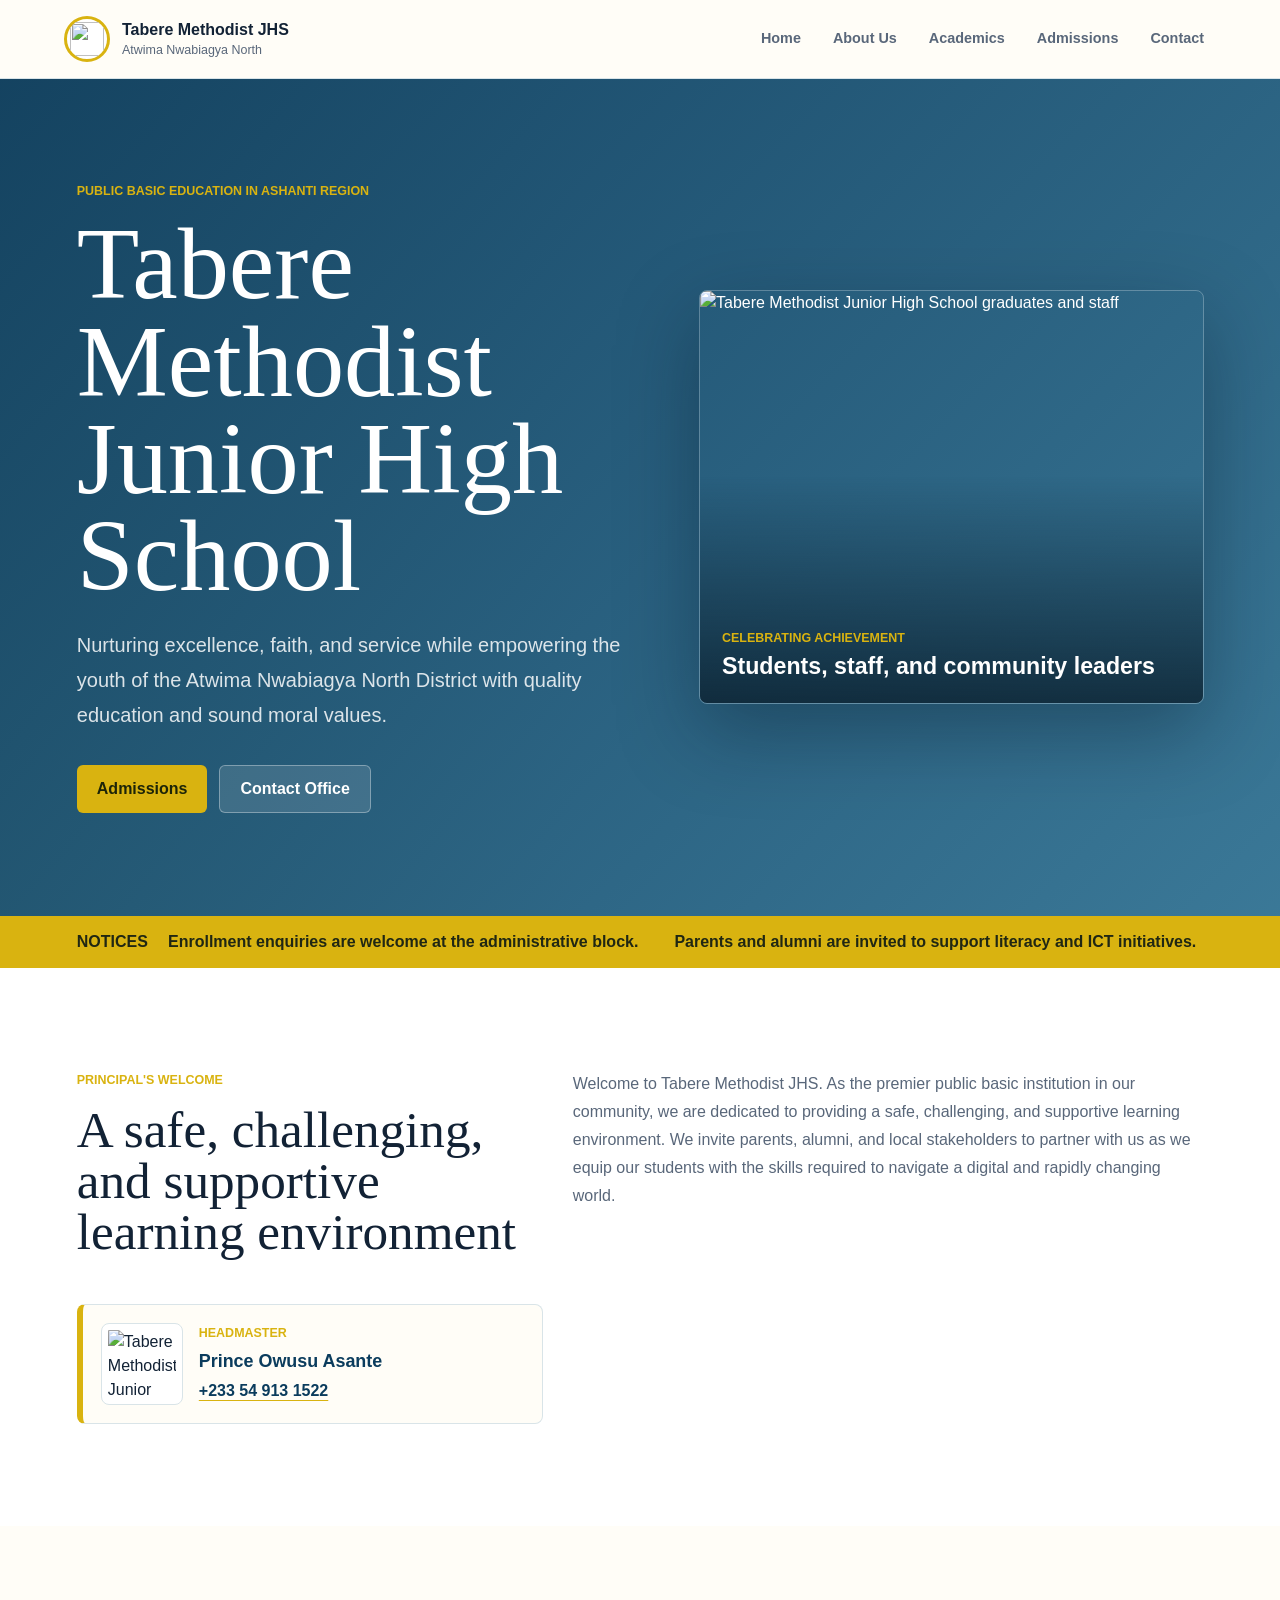
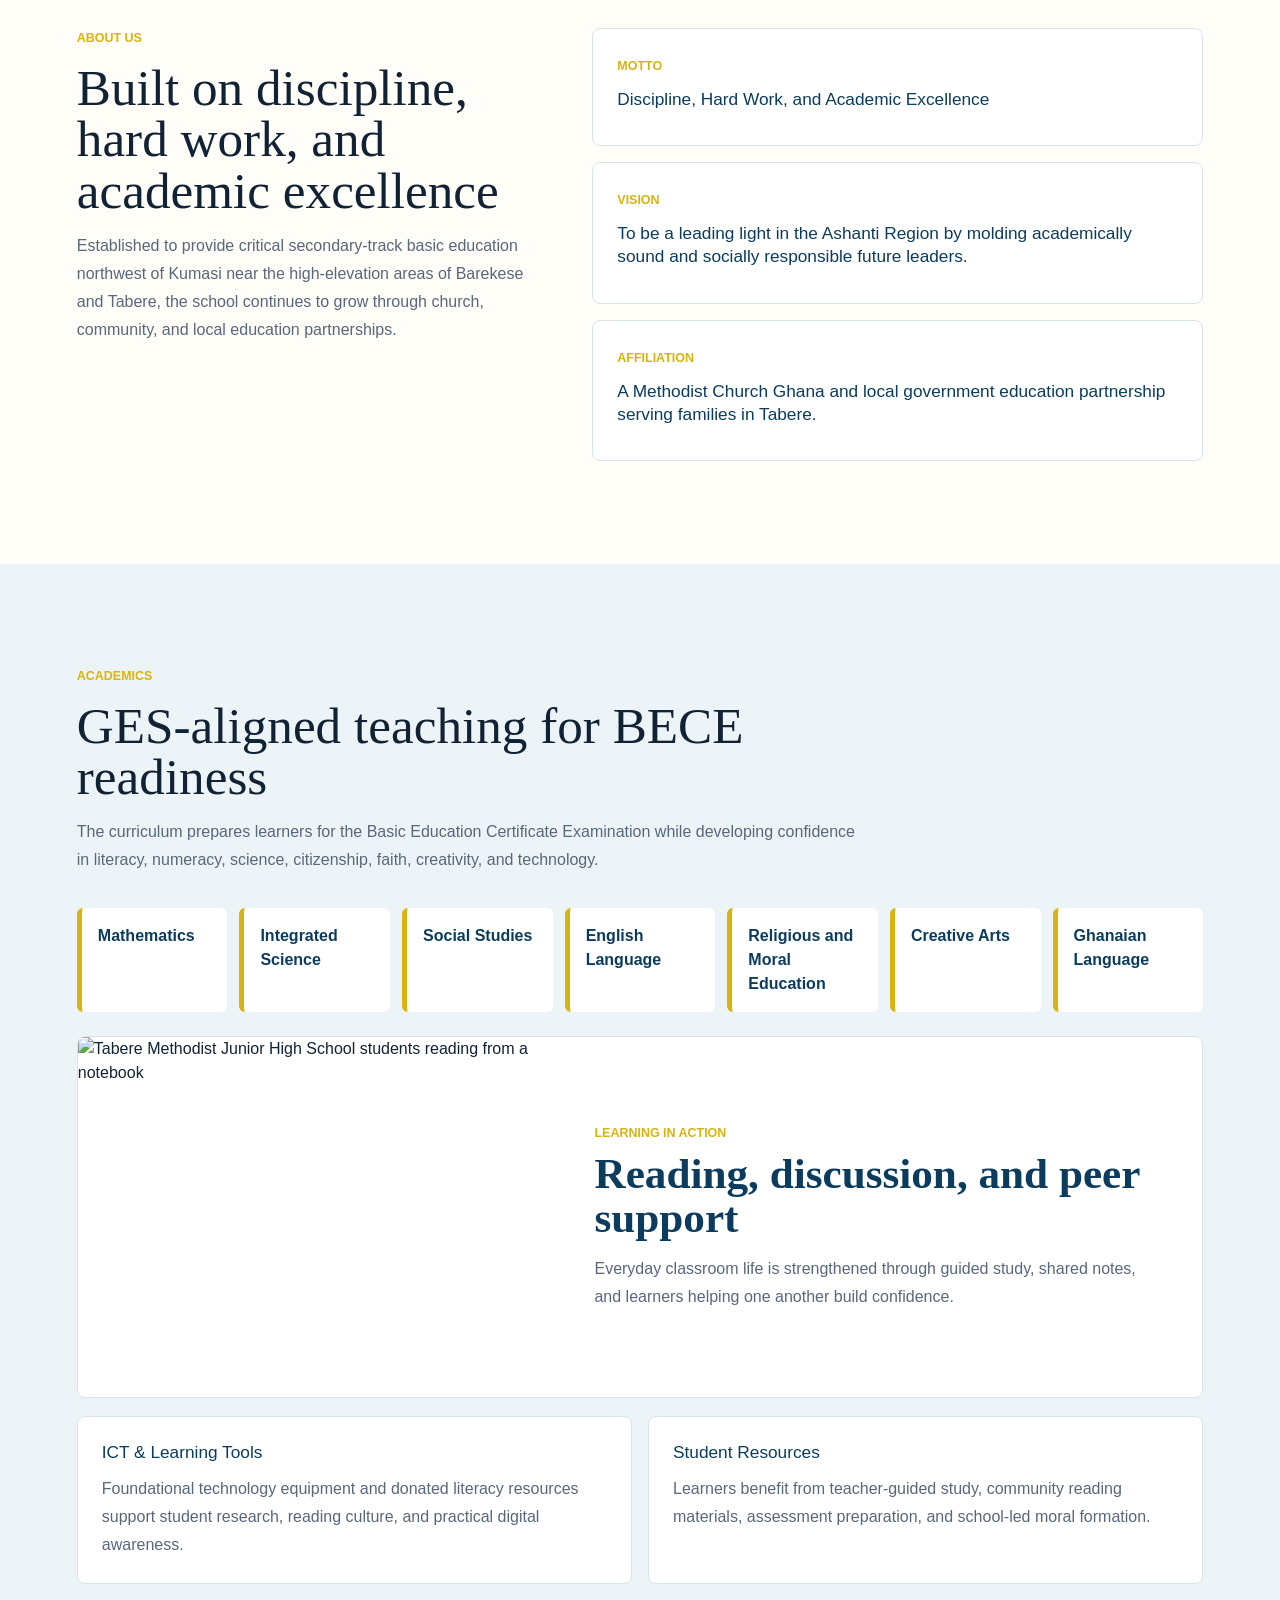
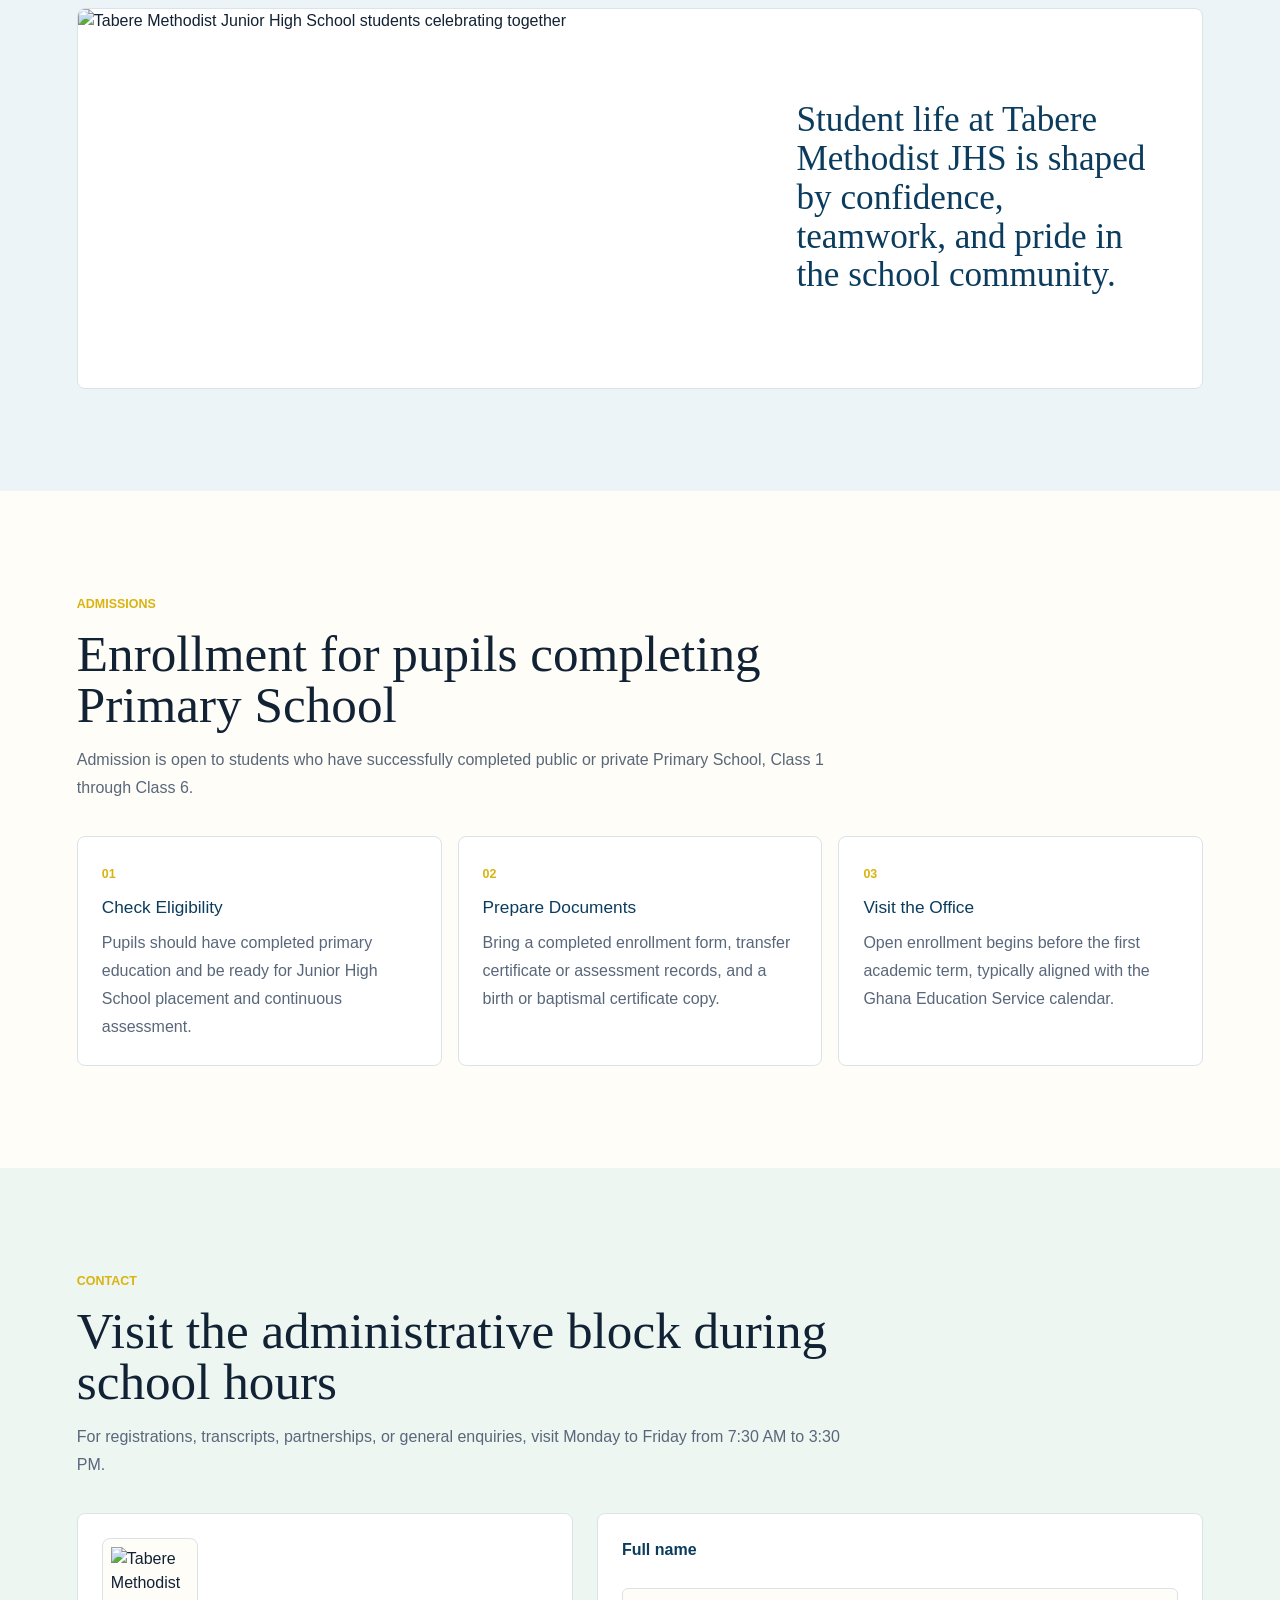
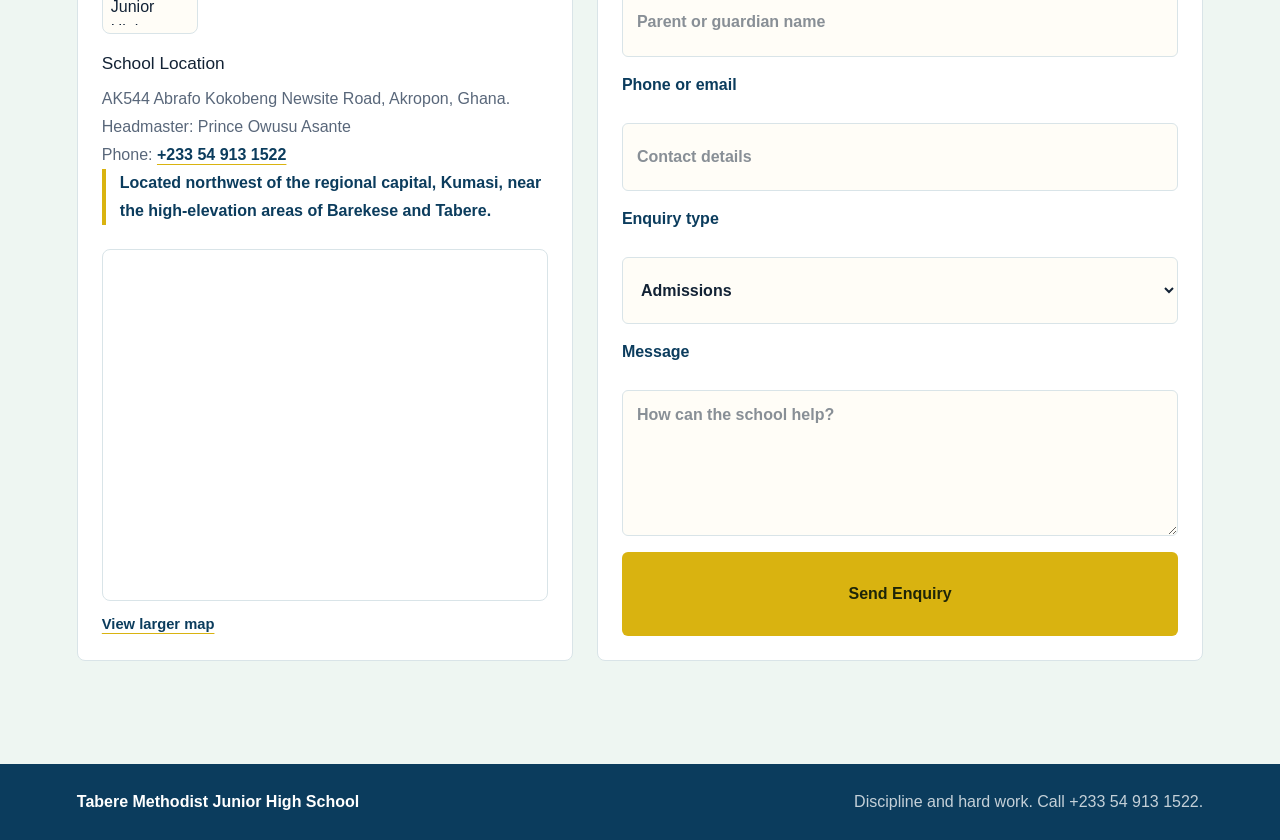
==== index.html @ d242d541 "Deploy GitHub Pages site" ====
<!DOCTYPE html><html lang="en"><head><meta charSet="utf-8"/><meta name="viewport" content="width=device-width, initial-scale=1"/><link rel="preload" href="/tabere-methodist-jhs/tabere-crest.png" as="image"/><link rel="preload" href="/tabere-methodist-jhs/tabere-graduates.png" as="image"/><link rel="preload" href="/tabere-methodist-jhs/tabere-study-group.png" as="image"/><link rel="preload" href="/tabere-methodist-jhs/tabere-students.png" as="image"/><link rel="stylesheet" href="/tabere-methodist-jhs/_next/static/css/index.D4X6S2-h.css" data-rsc-css-href="/tabere-methodist-jhs/_next/static/css/index.D4X6S2-h.css" data-precedence="vite-rsc/importer-resources"/><link rel="modulepreload" fetchPriority="low" href="/tabere-methodist-jhs/_next/static/chunks/index-BrkG8gEy.js"/><script src="/tabere-methodist-jhs/_next/static/chunks/rolldown-runtime-UUzm_H5e.js" type="module" async=""></script><script src="/tabere-methodist-jhs/_next/static/chunks/framework-804MtLvi.js" type="module" async=""></script><link rel="modulepreload" href="/tabere-methodist-jhs/_next/static/chunks/layout-segment-context-BYn89pya.js" crossorigin=""/><title>Tabere Methodist Junior High School</title><meta name="description" content="Official website for Tabere Methodist Junior High School in the Atwima Nwabiagya North District, Ashanti Region, Ghana."/><meta property="og:title" content="Tabere Methodist Junior High School"/><meta property="og:description" content="Nurturing excellence, faith, and service in Ashanti Region."/><meta property="og:image" content="https://nerffrank.github.io/tabere-methodist-jhs/og.png"/><meta property="og:image:width" content="1792"/><meta property="og:image:height" content="1024"/><meta property="og:image:alt" content="Tabere Methodist Junior High School social preview"/><meta name="twitter:card" content="summary_large_image"/><meta name="twitter:title" content="Tabere Methodist Junior High School"/><meta name="twitter:description" content="Nurturing excellence, faith, and service in Ashanti Region."/><meta name="twitter:image" content="https://nerffrank.github.io/tabere-methodist-jhs/og.png"/><link rel="shortcut icon" href="/tabere-methodist-jhs/tabere-crest.png"/><link rel="icon" href="/tabere-methodist-jhs/tabere-crest.png"/><script>Object.assign(((self[Symbol.for("vinext.navigationRuntime")]??={bootstrap:{routeManifest:null},functions:{}}).bootstrap.rsc??={rsc:[]}),{params:{},nav:{"pathname":"/","searchParams":[]}})</script><link rel="modulepreload" href="/tabere-methodist-jhs/_next/static/chunks/index-BrkG8gEy.js" />
<link rel="stylesheet" href="https://fonts.googleapis.com/css2?family=Geist&amp;display=swap" />
<link rel="stylesheet" href="https://fonts.googleapis.com/css2?family=Geist+Mono&amp;display=swap" />
<style data-vinext-fonts>.__font_geist_0u8s7r6 { font-family: 'Geist'; font-style: normal; }

.__variable_geist_0u8s7r6 { --font-geist-sans: 'Geist'; }

.__font_geist_mono_0fdimb7 { font-family: 'Geist Mono'; font-style: normal; }

.__variable_geist_mono_0fdimb7 { --font-geist-mono: 'Geist Mono'; }
</style>
</head><body class="__variable_geist_0u8s7r6 __variable_geist_mono_0fdimb7 antialiased"><main><header class="site-header"><a class="brand" href="#home" aria-label="Tabere Methodist JHS home"><span class="brand-mark"><img src="/tabere-methodist-jhs/tabere-crest.png" alt=""/></span><span><strong>Tabere Methodist JHS</strong><small>Atwima Nwabiagya North</small></span></a><nav class="top-nav" aria-label="Main navigation"><a href="#home">Home</a><a href="#about">About Us</a><a href="#academics">Academics</a><a href="#admissions">Admissions</a><a href="#contact">Contact</a></nav></header><section class="hero" id="home"><div class="hero-copy"><p class="eyebrow">Public basic education in Ashanti Region</p><h1>Tabere Methodist Junior High School</h1><p class="hero-subtitle">Nurturing excellence, faith, and service while empowering the youth of the Atwima Nwabiagya North District with quality education and sound moral values.</p><div class="hero-actions"><a class="button primary" href="#admissions">Admissions</a><a class="button secondary" href="#contact">Contact Office</a></div></div><div class="hero-visual"><img src="/tabere-methodist-jhs/tabere-graduates.png" alt="Tabere Methodist Junior High School graduates and staff"/><div class="photo-caption"><span>Celebrating achievement</span><strong>Students, staff, and community leaders</strong></div></div></section><section class="ticker" aria-label="School announcements"><strong>Notices</strong><div class="ticker-window"><div class="ticker-track"><div class="ticker-group" aria-hidden="false"><span>Enrollment enquiries are welcome at the administrative block.</span><span>Parents and alumni are invited to support literacy and ICT initiatives.</span><span>School office hours: Monday to Friday, 7:30 AM to 3:30 PM.</span></div><div class="ticker-group" aria-hidden="true"><span>Enrollment enquiries are welcome at the administrative block.</span><span>Parents and alumni are invited to support literacy and ICT initiatives.</span><span>School office hours: Monday to Friday, 7:30 AM to 3:30 PM.</span></div></div></div></section><section class="welcome section-band"><div class="section-heading"><p class="eyebrow">Principal&#x27;s welcome</p><h2>A safe, challenging, and supportive learning environment</h2></div><p>Welcome to Tabere Methodist JHS. As the premier public basic institution in our community, we are dedicated to providing a safe, challenging, and supportive learning environment. We invite parents, alumni, and local stakeholders to partner with us as we equip our students with the skills required to navigate a digital and rapidly changing world.</p><div class="leader-card"><img src="/tabere-methodist-jhs/tabere-crest.png" alt="Tabere Methodist Junior High School crest"/><div><span>Headmaster</span><strong>Prince Owusu Asante</strong><a href="tel:+233549131522">+233 54 913 1522</a></div></div></section><section class="content-grid" id="about"><div class="section-heading"><p class="eyebrow">About us</p><h2>Built on discipline, hard work, and academic excellence</h2><p>Established to provide critical secondary-track basic education northwest of Kumasi near the high-elevation areas of Barekese and Tabere, the school continues to grow through church, community, and local education partnerships.</p></div><div class="pillars"><article><span>Motto</span><h3>Discipline, Hard Work, and Academic Excellence</h3></article><article><span>Vision</span><h3>To be a leading light in the Ashanti Region by molding academically sound and socially responsible future leaders.</h3></article><article><span>Affiliation</span><h3>A Methodist Church Ghana and local government education partnership serving families in Tabere.</h3></article></div></section><section class="academics section-band" id="academics"><div class="section-heading"><p class="eyebrow">Academics</p><h2>GES-aligned teaching for BECE readiness</h2><p>The curriculum prepares learners for the Basic Education Certificate Examination while developing confidence in literacy, numeracy, science, citizenship, faith, creativity, and technology.</p></div><div class="subject-grid"><span>Mathematics</span><span>Integrated Science</span><span>Social Studies</span><span>English Language</span><span>Religious and Moral Education</span><span>Creative Arts</span><span>Ghanaian Language</span></div><figure class="study-highlight"><img src="/tabere-methodist-jhs/tabere-study-group.png" alt="Tabere Methodist Junior High School students reading from a notebook"/><figcaption><span>Learning in action</span><strong>Reading, discussion, and peer support</strong><p>Everyday classroom life is strengthened through guided study, shared notes, and learners helping one another build confidence.</p></figcaption></figure><div class="feature-row"><article><h3>ICT &amp; Learning Tools</h3><p>Foundational technology equipment and donated literacy resources support student research, reading culture, and practical digital awareness.</p></article><article><h3>Student Resources</h3><p>Learners benefit from teacher-guided study, community reading materials, assessment preparation, and school-led moral formation.</p></article></div><figure class="student-life"><img src="/tabere-methodist-jhs/tabere-students.png" alt="Tabere Methodist Junior High School students celebrating together"/><figcaption>Student life at Tabere Methodist JHS is shaped by confidence, teamwork, and pride in the school community.</figcaption></figure></section><section class="admissions" id="admissions"><div class="section-heading"><p class="eyebrow">Admissions</p><h2>Enrollment for pupils completing Primary School</h2><p>Admission is open to students who have successfully completed public or private Primary School, Class 1 through Class 6.</p></div><div class="admissions-grid"><article><span>01</span><h3>Check Eligibility</h3><p>Pupils should have completed primary education and be ready for Junior High School placement and continuous assessment.</p></article><article><span>02</span><h3>Prepare Documents</h3><p>Bring a completed enrollment form, transfer certificate or assessment records, and a birth or baptismal certificate copy.</p></article><article><span>03</span><h3>Visit the Office</h3><p>Open enrollment begins before the first academic term, typically aligned with the Ghana Education Service calendar.</p></article></div></section><section class="contact section-band" id="contact"><div class="section-heading"><p class="eyebrow">Contact</p><h2>Visit the administrative block during school hours</h2><p>For registrations, transcripts, partnerships, or general enquiries, visit Monday to Friday from 7:30 AM to 3:30 PM.</p></div><div class="contact-layout"><div class="contact-card"><img class="contact-crest" src="/tabere-methodist-jhs/tabere-crest.png" alt="Tabere Methodist Junior High School crest"/><h3>School Location</h3><p>AK544 Abrafo Kokobeng Newsite Road, Akropon, Ghana.</p><p>Headmaster: Prince Owusu Asante<br/>Phone: <a href="tel:+233549131522">+233 54 913 1522</a></p><p class="location-note">Located northwest of the regional capital, Kumasi, near the high-elevation areas of Barekese and Tabere.</p><div class="map-panel"><iframe title="Map showing Akropon near Tabere, Ghana" src="https://www.openstreetmap.org/export/embed.html?bbox=-1.8%2C6.6%2C-1.5%2C6.9&amp;layer=mapnik" loading="lazy"></iframe></div><a class="map-link" href="https://www.openstreetmap.org/search?query=AK544%20Abrafo%20Kokobeng%20Newsite%20Road%2C%20Akropon%2C%20Ghana" target="_blank" rel="noreferrer">View larger map</a></div><form class="inquiry-form"><label>Full name<input type="text" placeholder="Parent or guardian name" name="name"/></label><label>Phone or email<input type="text" placeholder="Contact details" name="contact"/></label><label>Enquiry type<select name="type"><option selected="">Admissions</option><option>Academic records</option><option>Partnership</option><option>General enquiry</option></select></label><label>Message<textarea name="message" placeholder="How can the school help?"></textarea></label><button type="submit">Send Enquiry</button></form></div></section><footer><strong>Tabere Methodist Junior High School</strong><span>Discipline and hard work. Call +233 54 913 1522.</span></footer></main><script type="module" src="/tabere-methodist-jhs/_next/static/chunks/index-BrkG8gEy.js" id="_R_" async=""></script><script>((self[Symbol.for("vinext.navigationRuntime")]??={bootstrap:{routeManifest:null},functions:{}}).bootstrap.rsc??={rsc:[]}).rsc.push("2:I[\"8c0f216c4604\",[],\"Children\",1]\n")</script><script>((self[Symbol.for("vinext.navigationRuntime")]??={bootstrap:{routeManifest:null},functions:{}}).bootstrap.rsc??={rsc:[]}).rsc.push("3:I[\"593f344dc510\",[],\"GlobalErrorBoundary\",1]\n")</script><script>((self[Symbol.for("vinext.navigationRuntime")]??={bootstrap:{routeManifest:null},functions:{}}).bootstrap.rsc??={rsc:[]}).rsc.push("4:I[\"0b874ad30386\",[],\"default\",1]\n")</script><script>((self[Symbol.for("vinext.navigationRuntime")]??={bootstrap:{routeManifest:null},functions:{}}).bootstrap.rsc??={rsc:[]}).rsc.push("5:I[\"593f344dc510\",[],\"ErrorBoundary\",1]\n")</script><script>((self[Symbol.for("vinext.navigationRuntime")]??={bootstrap:{routeManifest:null},functions:{}}).bootstrap.rsc??={rsc:[]}).rsc.push("6:I[\"15c18cfaeeff\",[],\"LayoutSegmentProvider\",1]\n")</script><script>((self[Symbol.for("vinext.navigationRuntime")]??={bootstrap:{routeManifest:null},functions:{}}).bootstrap.rsc??={rsc:[]}).rsc.push("7:I[\"8c0f216c4604\",[],\"Slot\",1]\n")</script><script>((self[Symbol.for("vinext.navigationRuntime")]??={bootstrap:{routeManifest:null},functions:{}}).bootstrap.rsc??={rsc:[]}).rsc.push("8:I[\"9276801271d6\",[],\"AppRouterScrollTarget\",1]\n")</script><script>((self[Symbol.for("vinext.navigationRuntime")]??={bootstrap:{routeManifest:null},functions:{}}).bootstrap.rsc??={rsc:[]}).rsc.push("9:I[\"593f344dc510\",[],\"RedirectBoundary\",1]\n")</script><script>((self[Symbol.for("vinext.navigationRuntime")]??={bootstrap:{routeManifest:null},functions:{}}).bootstrap.rsc??={rsc:[]}).rsc.push(":HL[\"/tabere-methodist-jhs/_next/static/css/index.D4X6S2-h.css\",\"style\"     ]\n")</script><script>((self[Symbol.for("vinext.navigationRuntime")]??={bootstrap:{routeManifest:null},functions:{}}).bootstrap.rsc??={rsc:[]}).rsc.push("0:{\"__route\":\"route:/\",\"__interceptionContext\":null,\"__layoutIds\":[\"layout:/\"],\"__rootLayout\":\"/\",\"__sourcePage\":\"/page\",\"page:/\":\"$L1\",\"layout:/\":[[[[\"$\",\"link\",\"css:/tabere-methodist-jhs/_next/static/css/index.D4X6S2-h.css\",{\"rel\":\"stylesheet\",\"precedence\":\"vite-rsc/importer-resources\",\"href\":\"/tabere-methodist-jhs/_next/static/css/index.D4X6S2-h.css\",\"data-rsc-css-href\":\"/tabere-methodist-jhs/_next/static/css/index.D4X6S2-h.css\"}],\"$undefined\"],[\"$\",\"html\",null,{\"lang\":\"en\",\"children\":[\"$\",\"body\",null,{\"className\":\"__variable_geist_0u8s7r6 __variable_geist_mono_0fdimb7 antialiased\",\"children\":[\"$\",\"$L2\",null,{}]}]}]],null],\"route:/\":[[[\"$\",\"meta\",null,{\"charSet\":\"utf-8\"}],[[\"$\",\"title\",\"0\",{\"children\":\"Tabere Methodist Junior High School\"}],[\"$\",\"meta\",\"1\",{\"name\":\"description\",\"content\":\"Official website for Tabere Methodist Junior High School in the Atwima Nwabiagya North District, Ashanti Region, Ghana.\"}],[\"$\",\"meta\",\"2\",{\"property\":\"og:title\",\"content\":\"Tabere Methodist Junior High School\"}],[\"$\",\"meta\",\"3\",{\"property\":\"og:description\",\"content\":\"Nurturing excellence, faith, and service in Ashanti Region.\"}],[\"$\",\"meta\",\"4\",{\"property\":\"og:image\",\"content\":\"https://nerffrank.github.io/tabere-methodist-jhs/og.png\"}],[\"$\",\"meta\",\"5\",{\"property\":\"og:image:width\",\"content\":\"1792\"}],[\"$\",\"meta\",\"6\",{\"property\":\"og:image:height\",\"content\":\"1024\"}],[\"$\",\"meta\",\"7\",{\"property\":\"og:image:alt\",\"content\":\"Tabere Methodist Junior High School social preview\"}],[\"$\",\"meta\",\"8\",{\"name\":\"twitter:card\",\"content\":\"summary_large_image\"}],[\"$\",\"meta\",\"9\",{\"name\":\"twitter:title\",\"content\":\"Tabere Methodist Junior High School\"}],[\"$\",\"meta\",\"10\",{\"name\":\"twitter:description\",\"content\":\"Nurturing excellence, faith, and service in Ashanti Region.\"}],[\"$\",\"meta\",\"11\",{\"name\":\"twitter:image\",\"content\":\"https://nerffrank.github.io/tabere-methodist-jhs/og.png\"}],[\"$\",\"link\",\"12\",{\"rel\":\"shortcut icon\",\"href\":\"/tabere-methodist-jhs/tabere-crest.png\"}],[\"$\",\"link\",\"13\",{\"rel\":\"icon\",\"href\":\"/tabere-methodist-jhs/tabere-crest.png\"}]],[[\"$\",\"meta\",\"0\",{\"name\":\"viewport\",\"content\":\"width=device-width, initial-scale=1\"}]]],[\"$\",\"$L3\",null,{\"fallback\":\"$4\",\"children\":[\"$\",\"$L5\",null,{\"fallback\":\"$4\",\"children\":[\"$\",\"$L6\",null,{\"providerId\":\"layout:/\",\"segmentMap\":{\"children\":[]},\"children\":[\"$\",\"$L7\",null,{\"id\":\"layout:/\",\"parallelSlots\":\"$undefined\",\"children\":[\"$\",\"$L8\",null,{\"children\":[\"$\",\"$L9\",null,{\"children\":[[\"$\",\"$L6\",null,{\"providerId\":\"page:/\",\"segmentMap\":{\"children\":[\"__PAGE__\"]},\"children\":[\"$\",\"$L7\",null,{\"id\":\"page:/\"}]}],null]}]}]}]}]}]}],null,null],\"__layoutFlags\":{\"layout:/\":\"s\"},\"__artifactCompatibility\":{\"schemaVersion\":1,\"graphVersion\":\"app-route-graph:1177fd80f83fa7b0\",\"deploymentVersion\":\"2679d722-9e4b-4e33-bc0f-08d9e0ab926e\",\"appElementsSchemaVersion\":1,\"rscPayloadSchemaVersion\":1,\"rootBoundaryId\":\"/\",\"renderEpoch\":null},\"__renderObservation\":{\"schemaVersion\":1,\"output\":{\"kind\":\"app-rsc\",\"mountedSlotsFingerprint\":null,\"renderEpoch\":null,\"rootBoundaryId\":\"/\",\"routeId\":\"route:/\"},\"completeness\":\"partial\",\"boundaryOutcome\":{\"kind\":\"unknown\"},\"requestApis\":[{\"kind\":\"connection\",\"status\":\"unknown\"},{\"kind\":\"cookies\",\"status\":\"unknown\"},{\"kind\":\"draftMode\",\"status\":\"unknown\"},{\"kind\":\"headers\",\"status\":\"unknown\"},{\"kind\":\"params\",\"status\":\"unknown\"},{\"kind\":\"searchParams\",\"status\":\"unknown\"}],\"dynamicFetches\":[],\"cacheTags\":[\"/\",\"_N_T_/\",\"_N_T_/index\",\"_N_T_/layout\",\"_N_T_/page\"],\"pathTags\":[\"/\"],\"cacheability\":\"unknown\",\"downgrade\":{\"target\":\"freshRender\",\"reasons\":[{\"code\":\"CP_DOWNGRADE_CACHEABILITY_UNKNOWN\",\"target\":\"freshRender\"},{\"code\":\"CP_DOWNGRADE_INCOMPLETE_OBSERVATION\",\"completeness\":\"partial\",\"target\":\"freshRender\"},{\"code\":\"CP_DOWNGRADE_UNKNOWN_REQUEST_API\",\"requestApi\":\"connection\",\"target\":\"freshRender\"},{\"code\":\"CP_DOWNGRADE_UNKNOWN_REQUEST_API\",\"requestApi\":\"cookies\",\"target\":\"freshRender\"},{\"code\":\"CP_DOWNGRADE_UNKNOWN_REQUEST_API\",\"requestApi\":\"draftMode\",\"target\":\"freshRender\"},{\"code\":\"CP_DOWNGRADE_UNKNOWN_REQUEST_API\",\"requestApi\":\"headers\",\"target\":\"freshRender\"},{\"code\":\"CP_DOWNGRADE_UNKNOWN_REQUEST_API\",\"requestApi\":\"params\",\"target\":\"freshRender\"},{\"code\":\"CP_DOWNGRADE_UNKNOWN_REQUEST_API\",\"requestApi\":\"searchParams\",\"target\":\"freshRender\"}],\"fallback\":{\"kind\":\"breakerFallback\",\"code\":\"CP_PRIVATE_DYNAMIC_DOWNGRADE\",\"mode\":\"renderFresh\",\"scope\":\"affectedOutput\",\"fields\":{\"reasonCodes\":[\"CP_DOWNGRADE_CACHEABILITY_UNKNOWN\",\"CP_DOWNGRADE_INCOMPLETE_OBSERVATION\",\"CP_DOWNGRADE_UNKNOWN_REQUEST_API\",\"CP_DOWNGRADE_UNKNOWN_REQUEST_API\",\"CP_DOWNGRADE_UNKNOWN_REQUEST_API\",\"CP_DOWNGRADE_UNKNOWN_REQUEST_API\",\"CP_DOWNGRADE_UNKNOWN_REQUEST_API\",\"CP_DOWNGRADE_UNKNOWN_REQUEST_API\"],\"target\":\"freshRender\"}},\"isPublicCacheCandidate\":false}}}\n")</script><script>((self[Symbol.for("vinext.navigationRuntime")]??={bootstrap:{routeManifest:null},functions:{}}).bootstrap.rsc??={rsc:[]}).rsc.push(":HL[\"/tabere-methodist-jhs/tabere-crest.png\",\"image\"]\n")</script><script>((self[Symbol.for("vinext.navigationRuntime")]??={bootstrap:{routeManifest:null},functions:{}}).bootstrap.rsc??={rsc:[]}).rsc.push(":HL[\"/tabere-methodist-jhs/tabere-graduates.png\",\"image\"]\n")</script><script>((self[Symbol.for("vinext.navigationRuntime")]??={bootstrap:{routeManifest:null},functions:{}}).bootstrap.rsc??={rsc:[]}).rsc.push("1:[\"$\",\"main\",null,{\"children\":[[\"$\",\"header\",null,{\"className\":\"site-header\",\"children\":[[\"$\",\"a\",null,{\"className\":\"brand\",\"href\":\"#home\",\"aria-label\":\"Tabere Methodist JHS home\",\"children\":[[\"$\",\"span\",null,{\"className\":\"brand-mark\",\"children\":[\"$\",\"img\",null,{\"src\":\"/tabere-methodist-jhs/tabere-crest.png\",\"alt\":\"\"}]}],[\"$\",\"span\",null,{\"children\":[[\"$\",\"strong\",null,{\"children\":\"Tabere Methodist JHS\"}],[\"$\",\"small\",null,{\"children\":\"Atwima Nwabiagya North\"}]]}]]}],[\"$\",\"nav\",null,{\"className\":\"top-nav\",\"aria-label\":\"Main navigation\",\"children\":[[\"$\",\"a\",\"#home\",{\"href\":\"#home\",\"children\":\"Home\"}],[\"$\",\"a\",\"#about\",{\"href\":\"#about\",\"children\":\"About Us\"}],[\"$\",\"a\",\"#academics\",{\"href\":\"#academics\",\"children\":\"Academics\"}],[\"$\",\"a\",\"#admissions\",{\"href\":\"#admissions\",\"children\":\"Admissions\"}],[\"$\",\"a\",\"#contact\",{\"href\":\"#contact\",\"children\":\"Contact\"}]]}]]}],[\"$\",\"section\",null,{\"className\":\"hero\",\"id\":\"home\",\"children\":[[\"$\",\"div\",null,{\"className\":\"hero-copy\",\"children\":[[\"$\",\"p\",null,{\"className\":\"eyebrow\",\"children\":\"Public basic education in Ashanti Region\"}],[\"$\",\"h1\",null,{\"children\":\"Tabere Methodist Junior High School\"}],[\"$\",\"p\",null,{\"className\":\"hero-subtitle\",\"children\":\"Nurturing excellence, faith, and service while empowering the youth of the Atwima Nwabiagya North District with quality education and sound moral values.\"}],[\"$\",\"div\",null,{\"className\":\"hero-actions\",\"children\":[[\"$\",\"a\",null,{\"className\":\"button primary\",\"href\":\"#admissions\",\"children\":\"Admissions\"}],[\"$\",\"a\",null,{\"className\":\"button secondary\",\"href\":\"#contact\",\"children\":\"Contact Office\"}]]}]]}],[\"$\",\"div\",null,{\"className\":\"hero-visual\",\"children\":[[\"$\",\"img\",null,{\"src\":\"/tabere-methodist-jhs/tabere-graduates.png\",\"alt\":\"Tabere Methodist Junior High School graduates and staff\"}],[\"$\",\"div\",null,{\"className\":\"photo-caption\",\"children\":[[\"$\",\"span\",null,{\"children\":\"Celebrating achievement\"}],[\"$\",\"strong\",null,{\"children\":\"Students, staff, and community leaders\"}]]}]]}]]}],[\"$\",\"section\",null,{\"className\":\"ticker\",\"aria-label\":\"School announcements\",\"children\":[[\"$\",\"strong\",null,{\"children\":\"Notices\"}],[\"$\",\"div\",null,{\"className\":\"ticker-window\",\"children\":[\"$\",\"div\",null,{\"className\":\"ticker-track\",\"children\":[[\"$\",\"div\",\"0\",{\"className\":\"ticker-group\",\"aria-hidden\":false,\"children\":[[\"$\",\"span\",\"0-Enrollment enquiries are welcome at the administrative block.\",{\"children\":\"Enrollment enquiries are welcome at the administrative block.\"}],[\"$\",\"span\",\"0-Parents and alumni are invited to support literacy and ICT initiatives.\",{\"children\":\"Parents and alumni are invited to support literacy and ICT initiatives.\"}],[\"$\",\"span\",\"0-School office hours: Monday to Friday, 7:30 AM to 3:30 PM.\",{\"children\":\"School office hours: Monday to Friday, 7:30 AM to 3:30 PM.\"}]]}],[\"$\",\"div\",\"1\",{\"className\":\"ticker-group\",\"aria-hidden\":true,\"children\":[[\"$\",\"span\",\"1-Enrollment enquiries are welcome at the administrative block.\",{\"children\":\"Enrollment enquiries are welcome at the administrative block.\"}],[\"$\",\"span\",\"1-Parents and alumni are invited to support literacy and ICT initiatives.\",{\"children\":\"Parents and alumni are invited to support literacy and ICT initiatives.\"}],[\"$\",\"span\",\"1-School office hours: Monday to Friday, 7:30 AM to 3:30 PM.\",{\"children\":\"School office hours: Monday to Friday, 7:30 AM to 3:30 PM.\"}]]}]]}]}]]}],[\"$\",\"section\",null,{\"className\":\"welcome section-band\",\"children\":[[\"$\",\"div\",null,{\"className\":\"section-heading\",\"children\":[[\"$\",\"p\",null,{\"className\":\"eyebrow\",\"children\":\"Principal's welcome\"}],[\"$\",\"h2\",null,{\"children\":\"A safe, challenging, and supportive learning environment\"}]]}],[\"$\",\"p\",null,{\"children\":\"Welcome to Tabere Methodist JHS. As the premier public basic institution in our community, we are dedicated to providing a safe, challenging, and supportive learning environment. We invite parents, alumni, and local stakeholders to partner with us as we equip our students with the skills required to navigate a digital and rapidly changing world.\"}],[\"$\",\"div\",null,{\"className\":\"leader-card\",\"children\":[[\"$\",\"img\",null,{\"src\":\"/tabere-methodist-jhs/tabere-crest.png\",\"alt\":\"Tabere Methodist Junior High School crest\"}],\"$La\"]}]]}],\"$Lb\",\"$Lc\",\"$Ld\",\"$Le\",\"$Lf\"]}]\n")</script><script>((self[Symbol.for("vinext.navigationRuntime")]??={bootstrap:{routeManifest:null},functions:{}}).bootstrap.rsc??={rsc:[]}).rsc.push(":HL[\"/tabere-methodist-jhs/tabere-study-group.png\",\"image\"]\n")</script><script>((self[Symbol.for("vinext.navigationRuntime")]??={bootstrap:{routeManifest:null},functions:{}}).bootstrap.rsc??={rsc:[]}).rsc.push(":HL[\"/tabere-methodist-jhs/tabere-students.png\",\"image\"]\n")</script><script>((self[Symbol.for("vinext.navigationRuntime")]??={bootstrap:{routeManifest:null},functions:{}}).bootstrap.rsc??={rsc:[]}).rsc.push("a:[\"$\",\"div\",null,{\"children\":[[\"$\",\"span\",null,{\"children\":\"Headmaster\"}],[\"$\",\"strong\",null,{\"children\":\"Prince Owusu Asante\"}],[\"$\",\"a\",null,{\"href\":\"tel:+233549131522\",\"children\":\"+233 54 913 1522\"}]]}]\n")</script><script>((self[Symbol.for("vinext.navigationRuntime")]??={bootstrap:{routeManifest:null},functions:{}}).bootstrap.rsc??={rsc:[]}).rsc.push("b:[\"$\",\"section\",null,{\"className\":\"content-grid\",\"id\":\"about\",\"children\":[[\"$\",\"div\",null,{\"className\":\"section-heading\",\"children\":[[\"$\",\"p\",null,{\"className\":\"eyebrow\",\"children\":\"About us\"}],[\"$\",\"h2\",null,{\"children\":\"Built on discipline, hard work, and academic excellence\"}],[\"$\",\"p\",null,{\"children\":\"Established to provide critical secondary-track basic education northwest of Kumasi near the high-elevation areas of Barekese and Tabere, the school continues to grow through church, community, and local education partnerships.\"}]]}],[\"$\",\"div\",null,{\"className\":\"pillars\",\"children\":[[\"$\",\"article\",null,{\"children\":[[\"$\",\"span\",null,{\"children\":\"Motto\"}],[\"$\",\"h3\",null,{\"children\":\"Discipline, Hard Work, and Academic Excellence\"}]]}],[\"$\",\"article\",null,{\"children\":[[\"$\",\"span\",null,{\"children\":\"Vision\"}],[\"$\",\"h3\",null,{\"children\":\"To be a leading light in the Ashanti Region by molding academically sound and socially responsible future leaders.\"}]]}],[\"$\",\"article\",null,{\"children\":[[\"$\",\"span\",null,{\"children\":\"Affiliation\"}],[\"$\",\"h3\",null,{\"children\":\"A Methodist Church Ghana and local government education partnership serving families in Tabere.\"}]]}]]}]]}]\n")</script><script>((self[Symbol.for("vinext.navigationRuntime")]??={bootstrap:{routeManifest:null},functions:{}}).bootstrap.rsc??={rsc:[]}).rsc.push("c:[\"$\",\"section\",null,{\"className\":\"academics section-band\",\"id\":\"academics\",\"children\":[[\"$\",\"div\",null,{\"className\":\"section-heading\",\"children\":[[\"$\",\"p\",null,{\"className\":\"eyebrow\",\"children\":\"Academics\"}],[\"$\",\"h2\",null,{\"children\":\"GES-aligned teaching for BECE readiness\"}],[\"$\",\"p\",null,{\"children\":\"The curriculum prepares learners for the Basic Education Certificate Examination while developing confidence in literacy, numeracy, science, citizenship, faith, creativity, and technology.\"}]]}],[\"$\",\"div\",null,{\"className\":\"subject-grid\",\"children\":[[\"$\",\"span\",\"Mathematics\",{\"children\":\"Mathematics\"}],[\"$\",\"span\",\"Integrated Science\",{\"children\":\"Integrated Science\"}],[\"$\",\"span\",\"Social Studies\",{\"children\":\"Social Studies\"}],[\"$\",\"span\",\"English Language\",{\"children\":\"English Language\"}],[\"$\",\"span\",\"Religious and Moral Education\",{\"children\":\"Religious and Moral Education\"}],[\"$\",\"span\",\"Creative Arts\",{\"children\":\"Creative Arts\"}],[\"$\",\"span\",\"Ghanaian Language\",{\"children\":\"Ghanaian Language\"}]]}],[\"$\",\"figure\",null,{\"className\":\"study-highlight\",\"children\":[[\"$\",\"img\",null,{\"src\":\"/tabere-methodist-jhs/tabere-study-group.png\",\"alt\":\"Tabere Methodist Junior High School students reading from a notebook\"}],[\"$\",\"figcaption\",null,{\"children\":[[\"$\",\"span\",null,{\"children\":\"Learning in action\"}],[\"$\",\"strong\",null,{\"children\":\"Reading, discussion, and peer support\"}],[\"$\",\"p\",null,{\"children\":\"Everyday classroom life is strengthened through guided study, shared notes, and learners helping one another build confidence.\"}]]}]]}],[\"$\",\"div\",null,{\"className\":\"feature-row\",\"children\":[[\"$\",\"article\",null,{\"children\":[[\"$\",\"h3\",null,{\"children\":\"ICT \u0026 Learning Tools\"}],[\"$\",\"p\",null,{\"children\":\"Foundational technology equipment and donated literacy resources support student research, reading culture, and practical digital awareness.\"}]]}],[\"$\",\"article\",null,{\"children\":[[\"$\",\"h3\",null,{\"children\":\"Student Resources\"}],[\"$\",\"p\",null,{\"children\":\"Learners benefit from teacher-guided study, community reading materials, assessment preparation, and school-led moral formation.\"}]]}]]}],[\"$\",\"figure\",null,{\"className\":\"student-life\",\"children\":[[\"$\",\"img\",null,{\"src\":\"/tabere-methodist-jhs/tabere-students.png\",\"alt\":\"Tabere Methodist Junior High School students celebrating together\"}],[\"$\",\"figcaption\",null,{\"children\":\"Student life at Tabere Methodist JHS is shaped by confidence, teamwork, and pride in the school community.\"}]]}]]}]\n")</script><script>((self[Symbol.for("vinext.navigationRuntime")]??={bootstrap:{routeManifest:null},functions:{}}).bootstrap.rsc??={rsc:[]}).rsc.push("d:[\"$\",\"section\",null,{\"className\":\"admissions\",\"id\":\"admissions\",\"children\":[[\"$\",\"div\",null,{\"className\":\"section-heading\",\"children\":[[\"$\",\"p\",null,{\"className\":\"eyebrow\",\"children\":\"Admissions\"}],[\"$\",\"h2\",null,{\"children\":\"Enrollment for pupils completing Primary School\"}],[\"$\",\"p\",null,{\"children\":\"Admission is open to students who have successfully completed public or private Primary School, Class 1 through Class 6.\"}]]}],[\"$\",\"div\",null,{\"className\":\"admissions-grid\",\"children\":[[\"$\",\"article\",null,{\"children\":[[\"$\",\"span\",null,{\"children\":\"01\"}],[\"$\",\"h3\",null,{\"children\":\"Check Eligibility\"}],[\"$\",\"p\",null,{\"children\":\"Pupils should have completed primary education and be ready for Junior High School placement and continuous assessment.\"}]]}],[\"$\",\"article\",null,{\"children\":[[\"$\",\"span\",null,{\"children\":\"02\"}],[\"$\",\"h3\",null,{\"children\":\"Prepare Documents\"}],[\"$\",\"p\",null,{\"children\":\"Bring a completed enrollment form, transfer certificate or assessment records, and a birth or baptismal certificate copy.\"}]]}],[\"$\",\"article\",null,{\"children\":[[\"$\",\"span\",null,{\"children\":\"03\"}],[\"$\",\"h3\",null,{\"children\":\"Visit the Office\"}],[\"$\",\"p\",null,{\"children\":\"Open enrollment begins before the first academic term, typically aligned with the Ghana Education Service calendar.\"}]]}]]}]]}]\n")</script><script>((self[Symbol.for("vinext.navigationRuntime")]??={bootstrap:{routeManifest:null},functions:{}}).bootstrap.rsc??={rsc:[]}).rsc.push("e:[\"$\",\"section\",null,{\"className\":\"contact section-band\",\"id\":\"contact\",\"children\":[[\"$\",\"div\",null,{\"className\":\"section-heading\",\"children\":[[\"$\",\"p\",null,{\"className\":\"eyebrow\",\"children\":\"Contact\"}],[\"$\",\"h2\",null,{\"children\":\"Visit the administrative block during school hours\"}],[\"$\",\"p\",null,{\"children\":\"For registrations, transcripts, partnerships, or general enquiries, visit Monday to Friday from 7:30 AM to 3:30 PM.\"}]]}],[\"$\",\"div\",null,{\"className\":\"contact-layout\",\"children\":[[\"$\",\"div\",null,{\"className\":\"contact-card\",\"children\":[[\"$\",\"img\",null,{\"className\":\"contact-crest\",\"src\":\"/tabere-methodist-jhs/tabere-crest.png\",\"alt\":\"Tabere Methodist Junior High School crest\"}],[\"$\",\"h3\",null,{\"children\":\"School Location\"}],[\"$\",\"p\",null,{\"children\":\"AK544 Abrafo Kokobeng Newsite Road, Akropon, Ghana.\"}],[\"$\",\"p\",null,{\"children\":[\"Headmaster: Prince Owusu Asante\",[\"$\",\"br\",null,{}],\"Phone: \",[\"$\",\"a\",null,{\"href\":\"tel:+233549131522\",\"children\":\"+233 54 913 1522\"}]]}],[\"$\",\"p\",null,{\"className\":\"location-note\",\"children\":\"Located northwest of the regional capital, Kumasi, near the high-elevation areas of Barekese and Tabere.\"}],[\"$\",\"div\",null,{\"className\":\"map-panel\",\"children\":[\"$\",\"iframe\",null,{\"title\":\"Map showing Akropon near Tabere, Ghana\",\"src\":\"https://www.openstreetmap.org/export/embed.html?bbox=-1.8%2C6.6%2C-1.5%2C6.9\u0026layer=mapnik\",\"loading\":\"lazy\"}]}],[\"$\",\"a\",null,{\"className\":\"map-link\",\"href\":\"https://www.openstreetmap.org/search?query=AK544%20Abrafo%20Kokobeng%20Newsite%20Road%2C%20Akropon%2C%20Ghana\",\"target\":\"_blank\",\"rel\":\"noreferrer\",\"children\":\"View larger map\"}]]}],[\"$\",\"form\",null,{\"className\":\"inquiry-form\",\"children\":[[\"$\",\"label\",null,{\"children\":[\"Full name\",[\"$\",\"input\",null,{\"name\":\"name\",\"type\":\"text\",\"placeholder\":\"Parent or guardian name\"}]]}],[\"$\",\"label\",null,{\"children\":[\"Phone or email\",[\"$\",\"input\",null,{\"name\":\"contact\",\"type\":\"text\",\"placeholder\":\"Contact details\"}]]}],[\"$\",\"label\",null,{\"children\":[\"Enquiry type\",[\"$\",\"select\",null,{\"name\":\"type\",\"defaultValue\":\"Admissions\",\"children\":[[\"$\",\"option\",null,{\"children\":\"Admissions\"}],[\"$\",\"option\",null,{\"children\":\"Academic records\"}],[\"$\",\"option\",null,{\"children\":\"Partnership\"}],[\"$\",\"option\",null,{\"children\":\"General enquiry\"}]]}]]}],[\"$\",\"label\",null,{\"children\":[\"Message\",[\"$\",\"textarea\",null,{\"name\":\"message\",\"placeholder\":\"How can the school help?\"}]]}],[\"$\",\"button\",null,{\"type\":\"submit\",\"children\":\"Send Enquiry\"}]]}]]}]]}]\n")</script><script>((self[Symbol.for("vinext.navigationRuntime")]??={bootstrap:{routeManifest:null},functions:{}}).bootstrap.rsc??={rsc:[]}).rsc.push("f:[\"$\",\"footer\",null,{\"children\":[[\"$\",\"strong\",null,{\"children\":\"Tabere Methodist Junior High School\"}],[\"$\",\"span\",null,{\"children\":\"Discipline and hard work. Call +233 54 913 1522.\"}]]}]\n")</script><script>Object.assign(((self[Symbol.for("vinext.navigationRuntime")]??={bootstrap:{routeManifest:null},functions:{}}).bootstrap.rsc??={rsc:[]}),{"initialCacheKind":"static"});((self[Symbol.for("vinext.navigationRuntime")]??={bootstrap:{routeManifest:null},functions:{}}).bootstrap.rsc??={rsc:[]}).done=true</script></body></html>
---- tabere-methodist-jhs/_next/static/css/index.D4X6S2-h.css ----
/*! tailwindcss v4.2.1 | MIT License | https://tailwindcss.com */
@layer theme{:root,:host{--spacing:.25rem;--default-font-family:var(--font-geist-sans);--default-mono-font-family:var(--font-geist-mono)}}@layer base{*,:after,:before{box-sizing:border-box;border:0 solid;margin:0;padding:0}::backdrop{box-sizing:border-box;border:0 solid;margin:0;padding:0}::file-selector-button{box-sizing:border-box;border:0 solid;margin:0;padding:0}html,:host{-webkit-text-size-adjust:100%;tab-size:4;line-height:1.5;font-family:var(--default-font-family,ui-sans-serif, system-ui, sans-serif, "Apple Color Emoji", "Segoe UI Emoji", "Segoe UI Symbol", "Noto Color Emoji");font-feature-settings:var(--default-font-feature-settings,normal);font-variation-settings:var(--default-font-variation-settings,normal);-webkit-tap-highlight-color:transparent}hr{height:0;color:inherit;border-top-width:1px}abbr:where([title]){-webkit-text-decoration:underline dotted;text-decoration:underline dotted}h1,h2,h3,h4,h5,h6{font-size:inherit;font-weight:inherit}a{color:inherit;-webkit-text-decoration:inherit;-webkit-text-decoration:inherit;-webkit-text-decoration:inherit;-webkit-text-decoration:inherit;text-decoration:inherit}b,strong{font-weight:bolder}code,kbd,samp,pre{font-family:var(--default-mono-font-family,ui-monospace, SFMono-Regular, Menlo, Monaco, Consolas, "Liberation Mono", "Courier New", monospace);font-feature-settings:var(--default-mono-font-feature-settings,normal);font-variation-settings:var(--default-mono-font-variation-settings,normal);font-size:1em}small{font-size:80%}sub,sup{vertical-align:baseline;font-size:75%;line-height:0;position:relative}sub{bottom:-.25em}sup{top:-.5em}table{text-indent:0;border-color:inherit;border-collapse:collapse}:-moz-focusring{outline:auto}progress{vertical-align:baseline}summary{display:list-item}ol,ul,menu{list-style:none}img,svg,video,canvas,audio,iframe,embed,object{vertical-align:middle;display:block}img,video{max-width:100%;height:auto}button,input,select,optgroup,textarea{font:inherit;font-feature-settings:inherit;font-variation-settings:inherit;letter-spacing:inherit;color:inherit;opacity:1;background-color:#0000;border-radius:0}::file-selector-button{font:inherit;font-feature-settings:inherit;font-variation-settings:inherit;letter-spacing:inherit;color:inherit;opacity:1;background-color:#0000;border-radius:0}:where(select:is([multiple],[size])) optgroup{font-weight:bolder}:where(select:is([multiple],[size])) optgroup option{padding-inline-start:20px}::file-selector-button{margin-inline-end:4px}::placeholder{opacity:1}@supports (not ((-webkit-appearance:-apple-pay-button))) or (contain-intrinsic-size:1px){::placeholder{color:currentColor}@supports (color:color-mix(in lab, red, red)){::placeholder{color:color-mix(in oklab, currentcolor 50%, transparent)}}}textarea{resize:vertical}::-webkit-search-decoration{-webkit-appearance:none}::-webkit-date-and-time-value{min-height:1lh;text-align:inherit}::-webkit-datetime-edit{display:inline-flex}::-webkit-datetime-edit-fields-wrapper{padding:0}::-webkit-datetime-edit{padding-block:0}::-webkit-datetime-edit-year-field{padding-block:0}::-webkit-datetime-edit-month-field{padding-block:0}::-webkit-datetime-edit-day-field{padding-block:0}::-webkit-datetime-edit-hour-field{padding-block:0}::-webkit-datetime-edit-minute-field{padding-block:0}::-webkit-datetime-edit-second-field{padding-block:0}::-webkit-datetime-edit-millisecond-field{padding-block:0}::-webkit-datetime-edit-meridiem-field{padding-block:0}::-webkit-calendar-picker-indicator{line-height:1}:-moz-ui-invalid{box-shadow:none}button,input:where([type=button],[type=reset],[type=submit]){-webkit-appearance:button;appearance:button}::file-selector-button{-webkit-appearance:button;appearance:button}::-webkit-inner-spin-button{height:auto}::-webkit-outer-spin-button{height:auto}[hidden]:where(:not([hidden=until-found])){display:none!important}}@layer components;@layer utilities{.relative{position:relative}.static{position:static}.start{inset-inline-start:var(--spacing)}.block{display:block}.contents{display:contents}.table{display:table}.grow{flex-grow:1}.antialiased{-webkit-font-smoothing:antialiased;-moz-osx-font-smoothing:grayscale}}:root{--ink:#122235;--muted:#59677a;--blue:#0b3c5d;--blue-2:#155f85;--gold:#d9b310;--gold-soft:#f7e8a1;--green:#23664c;--paper:#fffdf7;--mist:#edf4f7;--line:#d9e4e8;--white:#fff}*{box-sizing:border-box}html{scroll-behavior:smooth}body{background:var(--paper);color:var(--ink);margin:0;font-family:Arial,Helvetica,sans-serif}a{color:inherit;text-decoration:none}button,input,select,textarea{font:inherit}main{overflow:hidden}@keyframes fade-up{0%{opacity:0;transform:translateY(28px)}to{opacity:1;transform:translateY(0)}}@keyframes fade-scale{0%{opacity:0;transform:translateY(18px)scale(.96)}to{opacity:1;transform:translateY(0)scale(1)}}@keyframes slide-down{0%{opacity:0;transform:translateY(-16px)}to{opacity:1;transform:translateY(0)}}.site-header{-webkit-backdrop-filter:blur(14px);backdrop-filter:blur(14px);border-bottom:1px solid var(--line);z-index:20;background:#fffdf7f0;justify-content:space-between;align-items:center;gap:24px;padding:16px clamp(18px,5vw,72px);animation:.7s both slide-down;display:flex;position:sticky;top:0;left:0;right:0}.brand{align-items:center;gap:12px;min-width:220px;display:flex}.brand-mark{background:var(--white);border:3px solid var(--gold);border-radius:50%;justify-content:center;align-items:center;width:46px;height:46px;padding:3px;transition:transform .28s,box-shadow .28s;display:inline-flex;overflow:hidden}.brand:hover .brand-mark{transform:rotate(-4deg)scale(1.05);box-shadow:0 10px 24px #0b3c5d29}.brand-mark img{object-fit:contain;width:100%;height:100%;display:block}.brand strong,.brand small{line-height:1.2;display:block}.brand small{color:var(--muted);margin-top:3px;font-size:.78rem}.top-nav{flex-wrap:wrap;justify-content:flex-end;gap:8px;display:flex}.top-nav a{color:var(--muted);border-radius:999px;padding:9px 12px;font-size:.9rem;font-weight:700;transition:background .22s,color .22s,transform .22s}.top-nav a:hover{background:var(--mist);color:var(--blue);transform:translateY(-1px)}.hero{color:var(--white);background:linear-gradient(135deg,#0b3c5df5,#155f85d6),linear-gradient(90deg,#d9b31047,#0000 45%);grid-template-columns:minmax(0,1.05fr) minmax(300px,.95fr);align-items:center;gap:clamp(28px,5vw,72px);min-height:650px;padding:clamp(52px,8vw,104px) clamp(20px,6vw,88px);display:grid}.hero-copy{max-width:720px}.hero-copy>*{animation:.82s both fade-up}.hero-copy>:nth-child(2){animation-delay:80ms}.hero-copy>:nth-child(3){animation-delay:.16s}.hero-copy>:nth-child(4){animation-delay:.24s}.eyebrow{color:var(--gold);letter-spacing:0;text-transform:uppercase;margin:0 0 12px;font-size:.78rem;font-weight:800}h1,h2,h3,p{margin-top:0}h1{max-width:830px;margin-bottom:24px;font-family:Georgia,Times New Roman,serif;font-size:clamp(3rem,8vw,6.4rem);line-height:.95}h2{margin-bottom:16px;font-family:Georgia,Times New Roman,serif;font-size:clamp(2rem,4vw,3.6rem);line-height:1}h3{margin-bottom:10px;font-size:1.08rem;line-height:1.35}p{color:var(--muted);line-height:1.75}.hero-subtitle{color:#ffffffd6;max-width:660px;font-size:clamp(1.05rem,2vw,1.25rem)}.hero-actions{flex-wrap:wrap;gap:12px;margin-top:32px;display:flex}.button,.inquiry-form button{cursor:pointer;border:0;border-radius:6px;justify-content:center;align-items:center;min-height:48px;padding:0 20px;font-weight:800;transition:background .22s,box-shadow .22s,color .22s,transform .22s;display:inline-flex}.button.primary,.inquiry-form button{background:var(--gold);color:#1d2508}.button.secondary{color:var(--white);background:#ffffff1f;border:1px solid #ffffff57}.button:hover,.inquiry-form button:hover{transform:translateY(-2px);box-shadow:0 12px 24px #03131f2e}.button.primary:hover,.inquiry-form button:hover{background:var(--gold-soft)}.button.secondary:hover{background:#fff3}.hero-visual{aspect-ratio:1/.82;border:1px solid #ffffff42;border-radius:8px;min-height:390px;animation:.95s .22s both fade-scale;position:relative;overflow:hidden;box-shadow:0 28px 80px #03131f57}.hero-visual:after{content:"";background:linear-gradient(#0000 45%,#061622b8);position:absolute;inset:0}.hero-visual img,.student-life img{object-fit:cover;width:100%;height:100%;transition:transform 1.1s;display:block}.hero-visual:hover img,.study-highlight:hover img,.student-life:hover img{transform:scale(1.045)}.photo-caption{color:var(--white);z-index:2;position:absolute;bottom:22px;left:22px;right:22px}.photo-caption span{color:var(--gold);text-transform:uppercase;margin-bottom:5px;font-size:.78rem;font-weight:900;display:block}.photo-caption strong{font-size:clamp(1.1rem,2vw,1.45rem);line-height:1.2;display:block}.ticker{background:var(--gold);color:#202713;align-items:center;gap:20px;padding:14px clamp(20px,6vw,88px);display:flex;overflow:hidden}.ticker strong{text-transform:uppercase;flex:none}.ticker-window{flex:auto;min-width:0;overflow:hidden}.ticker-track{will-change:transform;min-width:max-content;animation:26s linear infinite ticker-marquee;display:flex}.ticker:hover .ticker-track{animation-play-state:paused}.ticker-group{flex:none;gap:36px;padding-right:36px;display:flex}.ticker span{flex:none;font-weight:700}@keyframes ticker-marquee{0%{transform:translate(0)}to{transform:translate(-50%)}}@media (prefers-reduced-motion:reduce){.ticker-track{flex-wrap:wrap;min-width:0;animation:none}.ticker-group{flex-wrap:wrap}}.section-band,.content-grid,.admissions{padding:clamp(58px,8vw,108px) clamp(20px,6vw,88px)}.section-band{background:var(--white)}.welcome{grid-template-columns:minmax(0,.85fr) minmax(0,1.15fr);gap:30px;display:grid}.welcome p:last-child{color:var(--ink);font-size:clamp(1.05rem,2vw,1.22rem)}.leader-card{background:var(--paper);border:1px solid var(--line);border-left:6px solid var(--gold);border-radius:8px;align-self:start;align-items:center;gap:16px;padding:18px;display:flex}.leader-card img{background:var(--white);border:1px solid var(--line);object-fit:contain;border-radius:8px;width:82px;height:82px;padding:6px}.leader-card span,.leader-card strong,.leader-card a{display:block}.leader-card span{color:var(--gold);text-transform:uppercase;margin-bottom:5px;font-size:.78rem;font-weight:900}.leader-card strong{color:var(--blue);margin-bottom:4px;font-size:1.12rem}.leader-card a,.contact-card a{color:var(--blue);text-decoration:underline;-webkit-text-decoration-color:var(--gold);-webkit-text-decoration-color:var(--gold);-webkit-text-decoration-color:var(--gold);text-decoration-color:var(--gold);text-underline-offset:4px;font-weight:800}.section-heading{max-width:780px}.section-heading,.leader-card,.pillars article,.subject-grid span,.study-highlight,.feature-row article,.student-life,.admissions-grid article,.contact-card,.inquiry-form{animation:.75s both fade-up}.content-grid{grid-template-columns:minmax(0,.85fr) minmax(300px,1.15fr);gap:clamp(28px,5vw,64px);display:grid}.pillars,.admissions-grid,.feature-row{gap:16px;display:grid}.pillars article,.admissions-grid article,.feature-row article,.contact-card,.inquiry-form{background:var(--white);border:1px solid var(--line);border-radius:8px;padding:24px;transition:border-color .24s,box-shadow .24s,transform .24s}.pillars article:hover,.admissions-grid article:hover,.feature-row article:hover,.contact-card:hover,.inquiry-form:hover{border-color:#d9b310b8;transform:translateY(-4px);box-shadow:0 18px 42px #0b3c5d1f}.pillars span,.admissions-grid span{color:var(--gold);text-transform:uppercase;margin-bottom:12px;font-size:.78rem;font-weight:900;display:inline-block}.pillars h3,.admissions-grid h3,.feature-row h3{color:var(--blue)}.academics{background:var(--mist)}.subject-grid{grid-template-columns:repeat(7,minmax(110px,1fr));gap:12px;margin:34px 0 20px;display:grid}.subject-grid span{background:var(--white);border-left:5px solid var(--gold);color:var(--blue);border-radius:6px;min-height:76px;padding:16px;font-weight:800;transition:background .24s,color .24s,transform .24s}.subject-grid span:hover{background:var(--blue);color:var(--white);transform:translateY(-3px)}.study-highlight{background:var(--white);border:1px solid var(--line);border-radius:8px;grid-template-columns:minmax(260px,.72fr) minmax(0,1fr);align-items:stretch;gap:0;margin:24px 0 18px;transition:box-shadow .28s,transform .28s;display:grid;overflow:hidden}.study-highlight:hover,.student-life:hover,.leader-card:hover{transform:translateY(-4px);box-shadow:0 22px 50px #0b3c5d21}.study-highlight img{object-fit:cover;object-position:center;width:100%;height:100%;min-height:360px;display:block}.study-highlight figcaption{align-self:center;padding:clamp(24px,4vw,46px)}.study-highlight span{color:var(--gold);text-transform:uppercase;margin-bottom:10px;font-size:.78rem;font-weight:900;display:block}.study-highlight strong{color:var(--blue);margin-bottom:16px;font-family:Georgia,Times New Roman,serif;font-size:clamp(1.55rem,3.4vw,2.7rem);line-height:1;display:block}.feature-row{grid-template-columns:repeat(2,minmax(0,1fr))}.feature-row article:nth-child(2),.admissions-grid article:nth-child(2),.pillars article:nth-child(2){animation-delay:80ms}.admissions-grid article:nth-child(3),.pillars article:nth-child(3){animation-delay:.16s}.student-life{background:var(--white);border:1px solid var(--line);border-radius:8px;grid-template-columns:minmax(0,1.2fr) minmax(260px,.8fr);gap:0;margin:24px 0 0;transition:box-shadow .28s,transform .28s;display:grid;overflow:hidden}.student-life img{aspect-ratio:16/9}.student-life figcaption{color:var(--blue);align-self:center;padding:clamp(24px,4vw,44px);font-family:Georgia,Times New Roman,serif;font-size:clamp(1.35rem,3vw,2.2rem);line-height:1.1}.admissions{background:var(--paper)}.admissions-grid{grid-template-columns:repeat(3,minmax(0,1fr));margin-top:34px}.contact{background:#eef6f2}.contact-layout{grid-template-columns:minmax(0,.9fr) minmax(320px,1.1fr);gap:24px;margin-top:34px;display:grid}.contact-crest{background:var(--paper);border:1px solid var(--line);object-fit:contain;border-radius:8px;width:96px;height:96px;margin-bottom:18px;padding:8px;display:block}.map-panel{border:1px solid var(--line);border-radius:8px;min-height:250px;margin-top:24px;overflow:hidden}.location-note{border-left:4px solid var(--gold);color:var(--blue);margin-bottom:0;padding-left:14px;font-weight:700}.map-panel iframe{border:0;width:100%;height:350px;display:block}.map-link{color:var(--blue);text-decoration:underline;-webkit-text-decoration-color:var(--gold);-webkit-text-decoration-color:var(--gold);-webkit-text-decoration-color:var(--gold);text-decoration-color:var(--gold);text-underline-offset:4px;margin-top:12px;font-size:.92rem;font-weight:800;display:inline-block}.inquiry-form{gap:16px;display:grid}.inquiry-form label{color:var(--blue);gap:8px;font-weight:800;display:grid}.inquiry-form input,.inquiry-form select,.inquiry-form textarea{background:var(--paper);border:1px solid var(--line);color:var(--ink);border-radius:6px;width:100%;min-height:48px;padding:12px 14px;transition:background .22s,border-color .22s,box-shadow .22s}.inquiry-form input:focus,.inquiry-form select:focus,.inquiry-form textarea:focus{background:var(--white);border-color:var(--gold);outline:none;box-shadow:0 0 0 4px #d9b3102e}.inquiry-form textarea{resize:vertical;min-height:128px}footer{background:var(--blue);color:var(--white);flex-wrap:wrap;justify-content:space-between;align-items:center;gap:12px 24px;padding:26px clamp(20px,6vw,88px);display:flex}footer span{color:#ffffffc2}@supports (animation-timeline:view()){.section-heading,.leader-card,.pillars article,.subject-grid span,.study-highlight,.feature-row article,.student-life,.admissions-grid article,.contact-card,.inquiry-form{animation-duration:.85s;animation-timeline:view();animation-range:entry 8% cover 28%}}@media (prefers-reduced-motion:reduce){*,:before,:after{scroll-behavior:auto!important;transition-duration:.001ms!important;animation-duration:.001ms!important;animation-iteration-count:1!important}}@media (max-width:980px){.site-header{flex-direction:column;align-items:flex-start}.top-nav{justify-content:flex-start}.hero,.welcome,.content-grid,.contact-layout{grid-template-columns:1fr}.hero{min-height:auto}.hero-visual{min-height:300px}.subject-grid{grid-template-columns:repeat(2,minmax(0,1fr))}.admissions-grid,.feature-row,.study-highlight,.student-life{grid-template-columns:1fr}.study-highlight img{max-height:520px}}@media (max-width:620px){.brand{min-width:0}.top-nav a{background:var(--mist);font-size:.82rem}h1{font-size:clamp(2.55rem,16vw,4rem)}.hero-actions{display:grid}.ticker{flex-direction:column;align-items:flex-start}.ticker-window{width:100%}.subject-grid{grid-template-columns:1fr}.hero-visual{aspect-ratio:4/5;min-height:380px}.hero-visual img{object-position:50% 50%}.photo-caption{bottom:16px;left:16px;right:16px}}
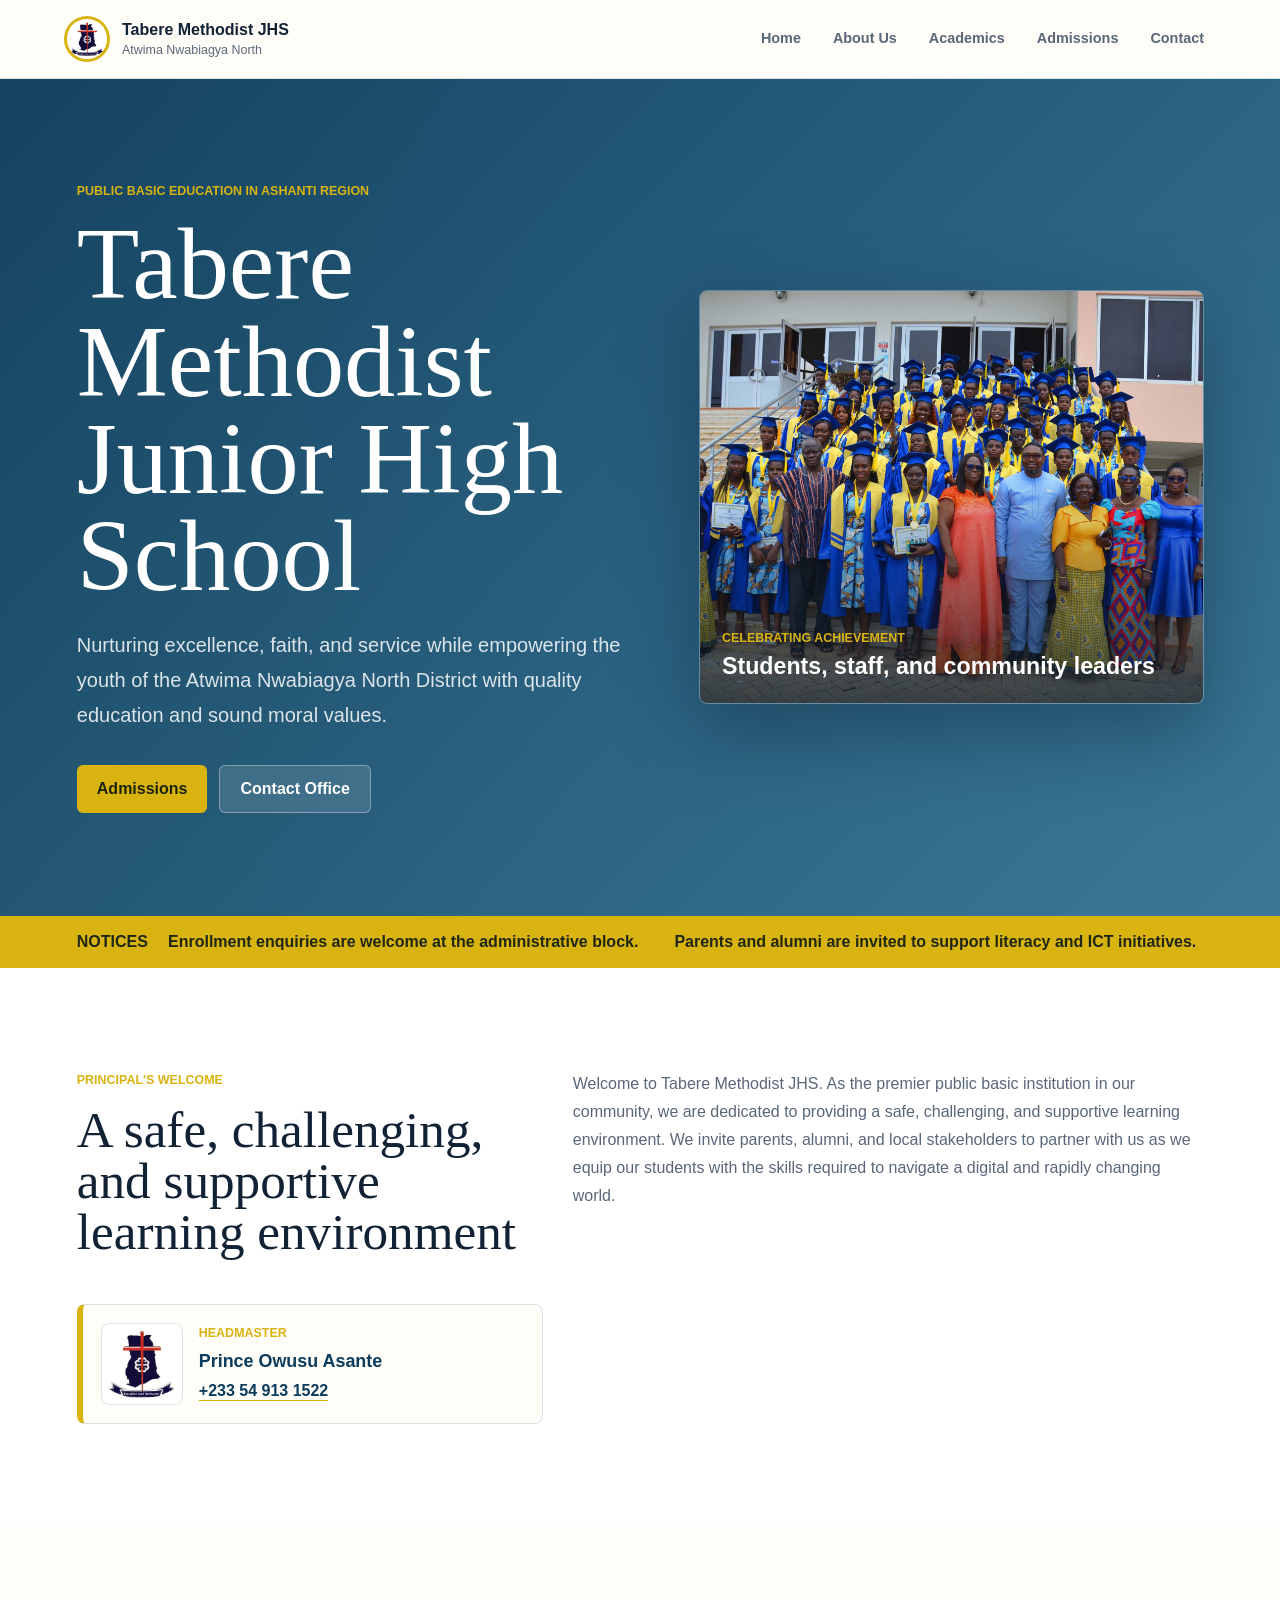
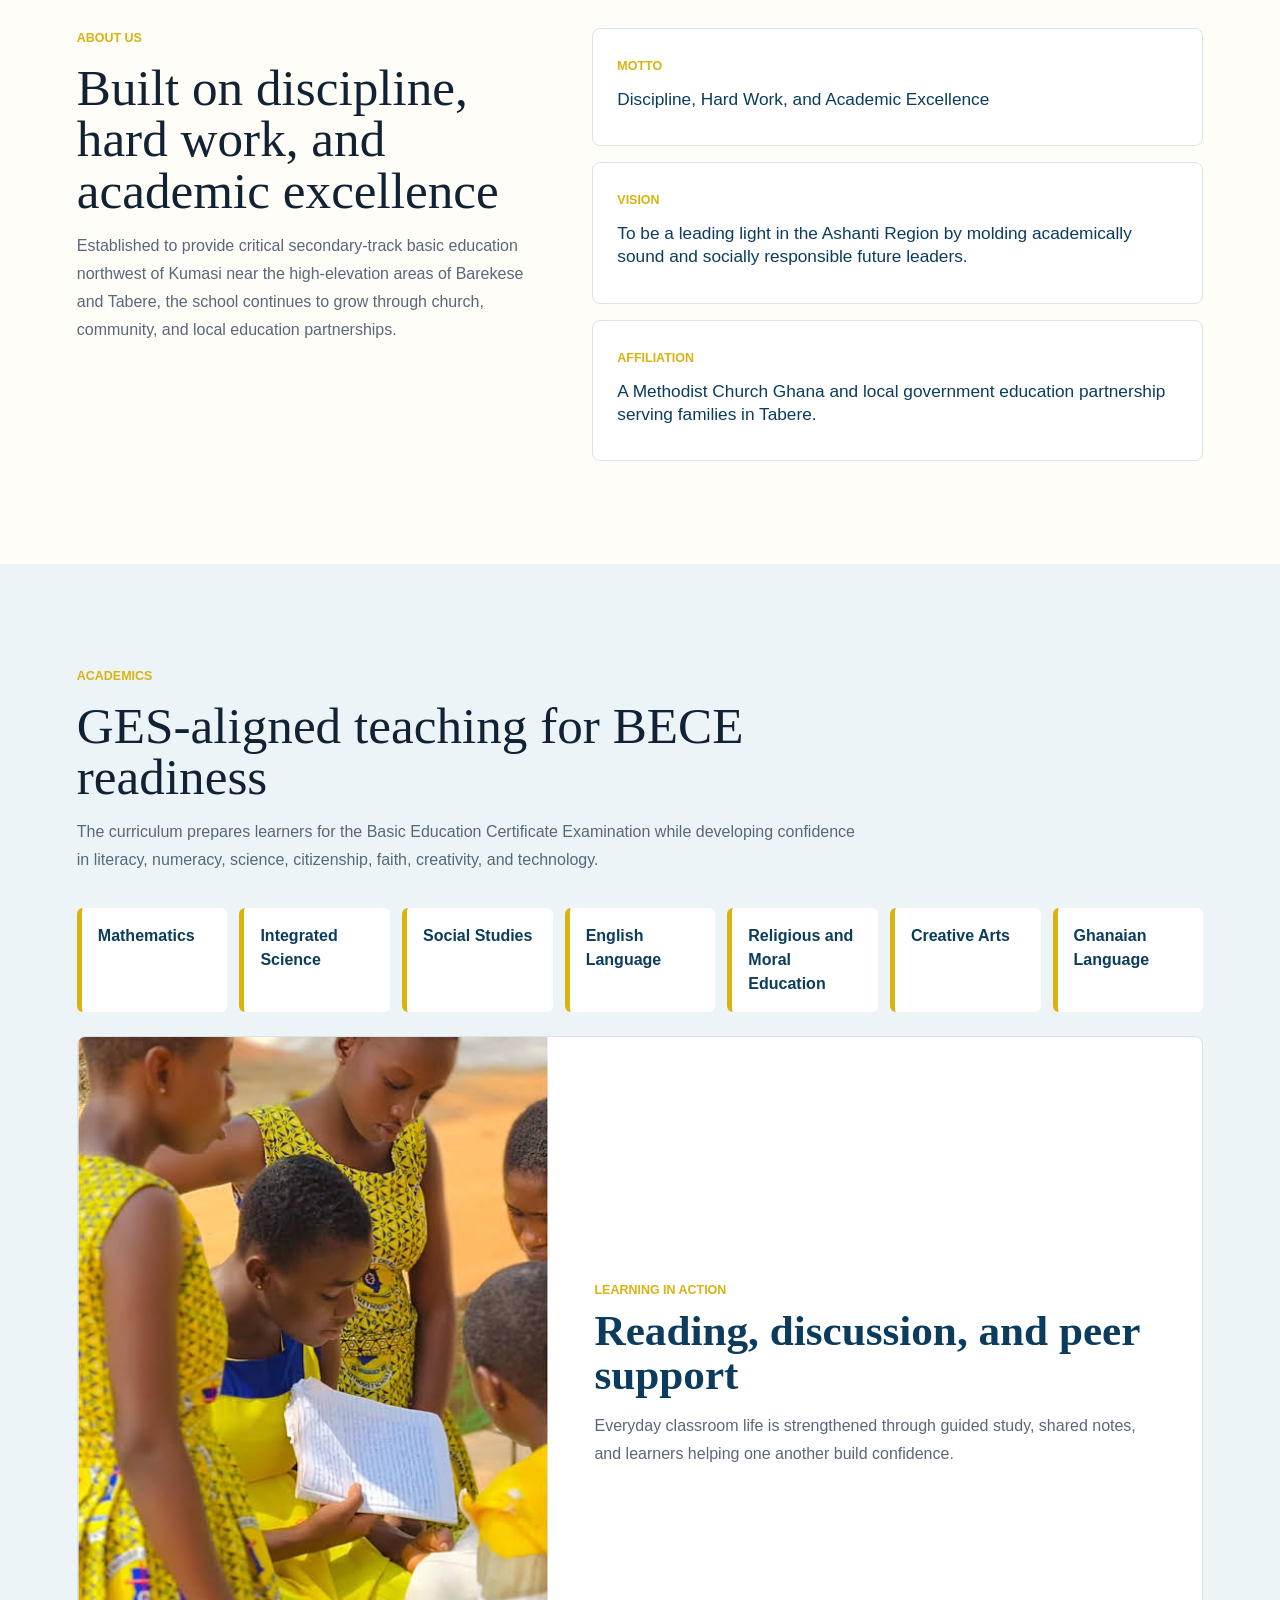
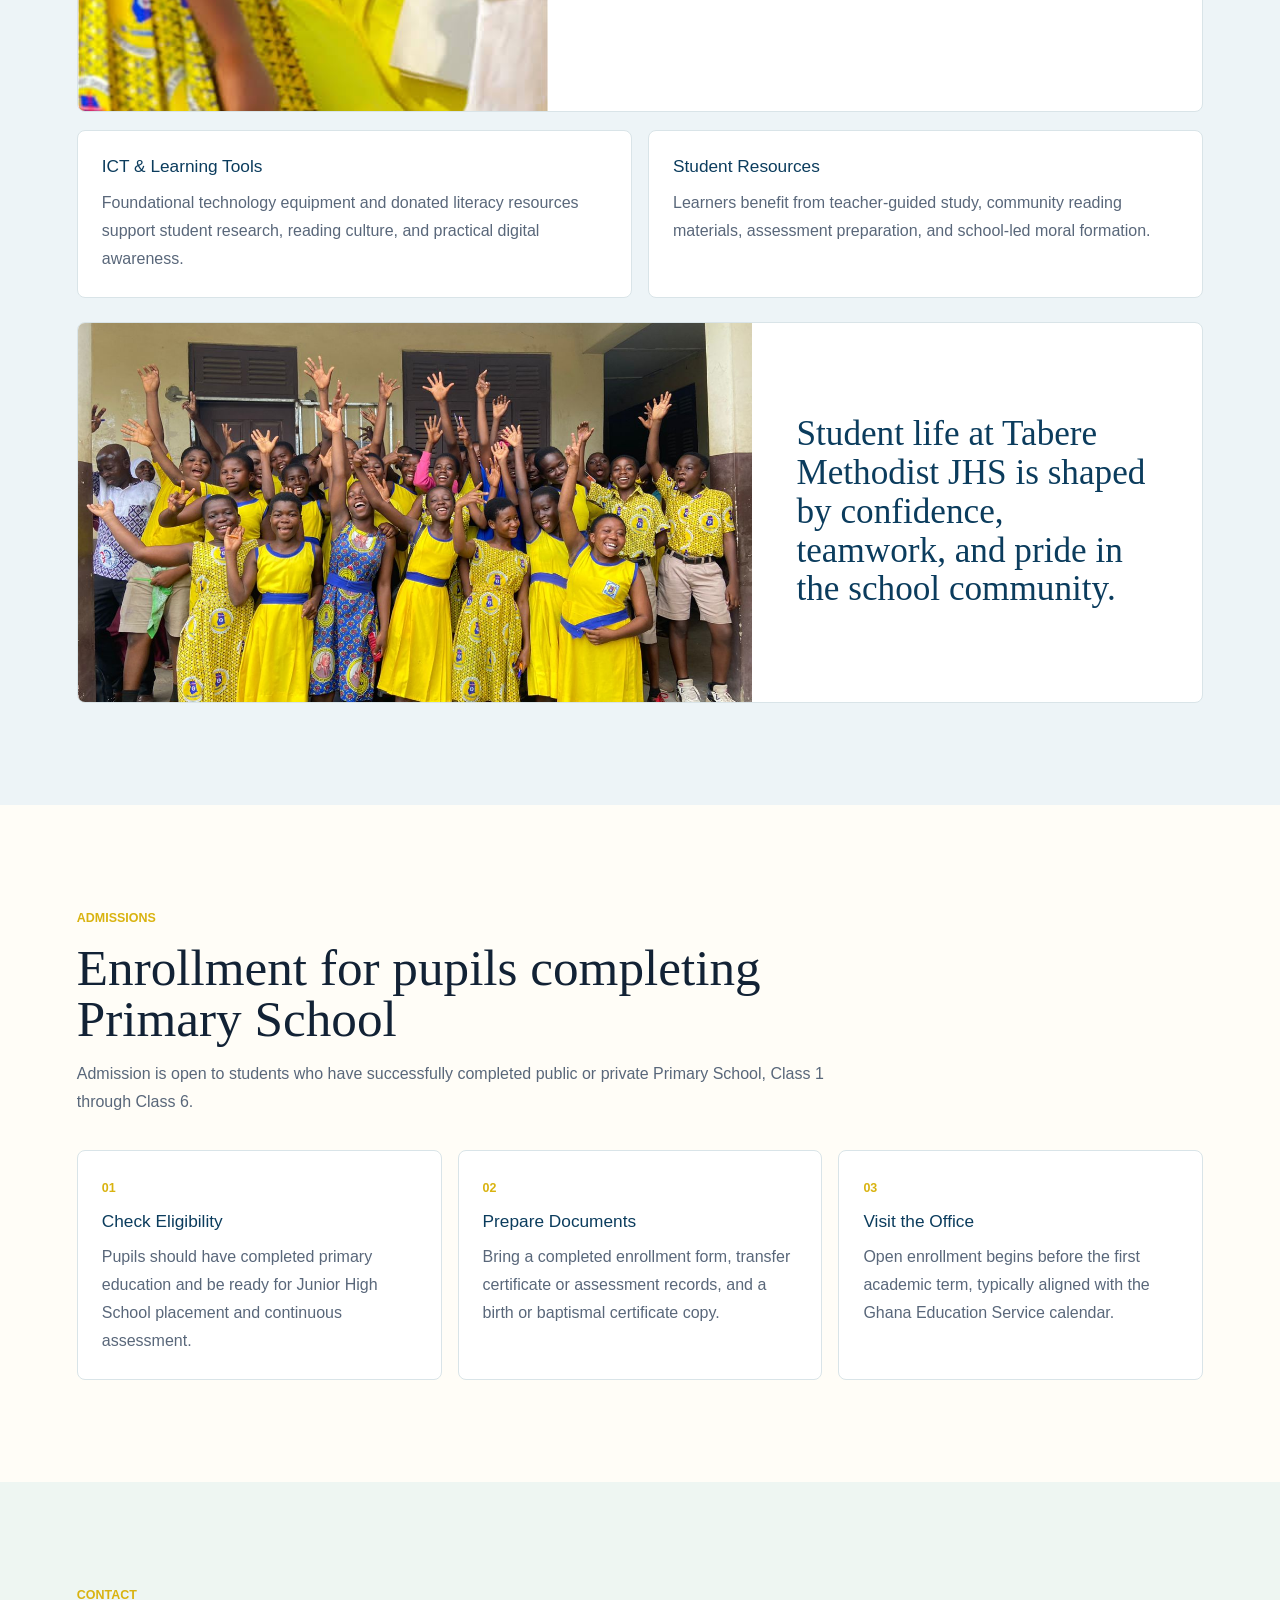
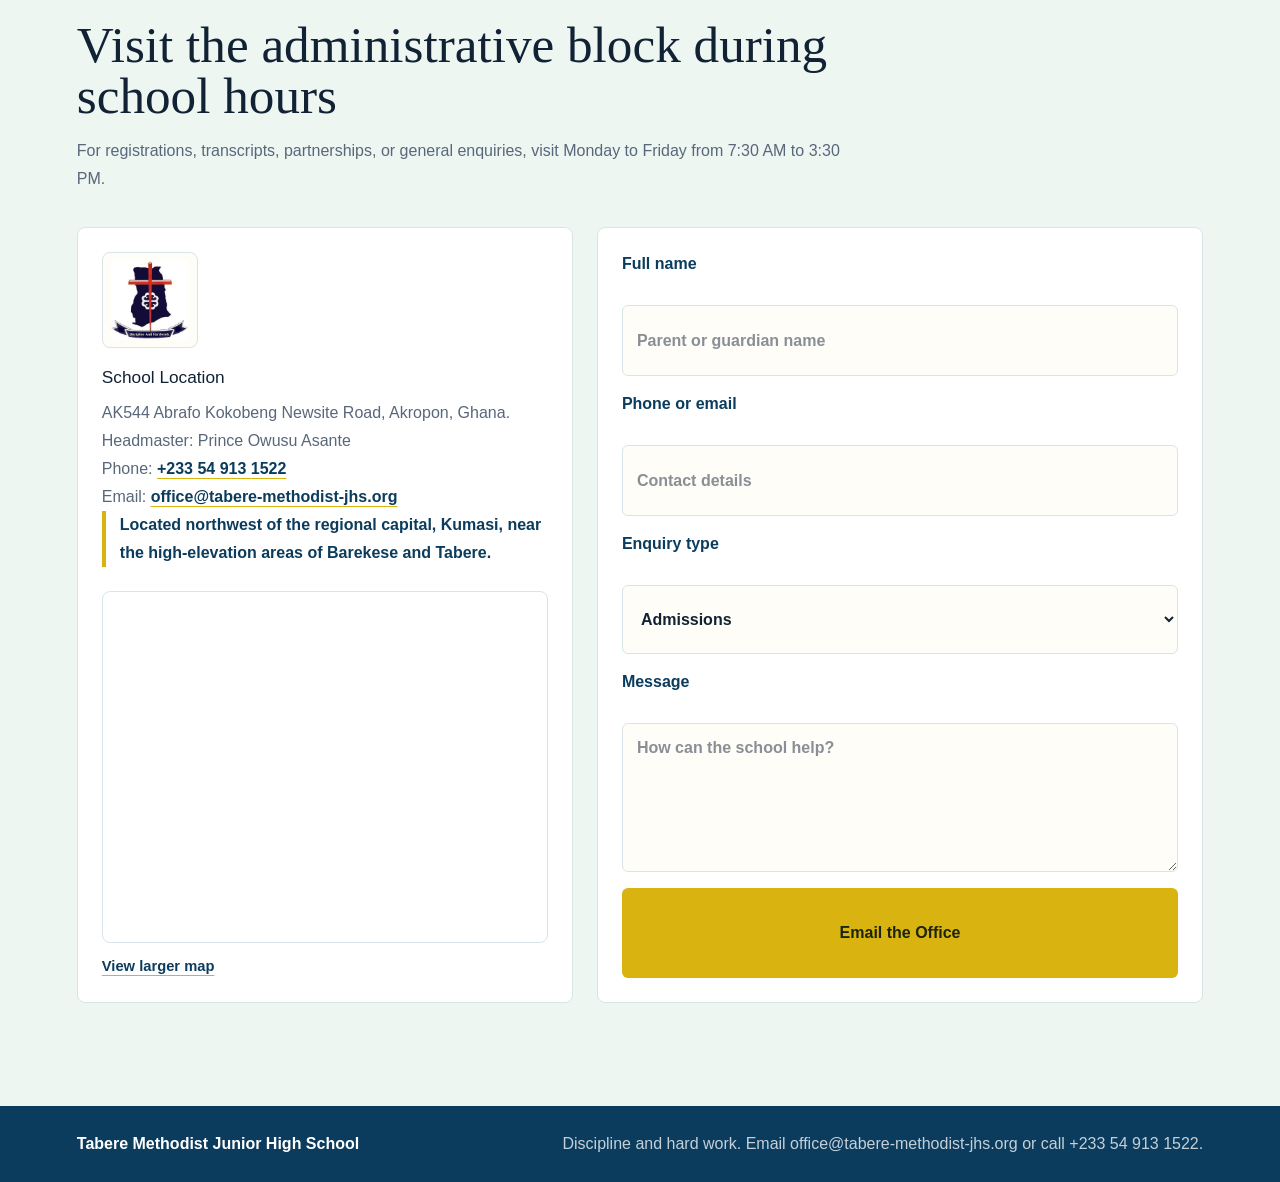
==== commit 495598a8: "Deploy GitHub Pages site" ====
--- a/index.html
+++ b/index.html
@@ -1,4 +1,4 @@
-<!DOCTYPE html><html lang="en"><head><meta charSet="utf-8"/><meta name="viewport" content="width=device-width, initial-scale=1"/><link rel="preload" href="/tabere-methodist-jhs/tabere-crest.png" as="image"/><link rel="preload" href="/tabere-methodist-jhs/tabere-graduates.png" as="image"/><link rel="preload" href="/tabere-methodist-jhs/tabere-study-group.png" as="image"/><link rel="preload" href="/tabere-methodist-jhs/tabere-students.png" as="image"/><link rel="stylesheet" href="/tabere-methodist-jhs/_next/static/css/index.D4X6S2-h.css" data-rsc-css-href="/tabere-methodist-jhs/_next/static/css/index.D4X6S2-h.css" data-precedence="vite-rsc/importer-resources"/><link rel="modulepreload" fetchPriority="low" href="/tabere-methodist-jhs/_next/static/chunks/index-BrkG8gEy.js"/><script src="/tabere-methodist-jhs/_next/static/chunks/rolldown-runtime-UUzm_H5e.js" type="module" async=""></script><script src="/tabere-methodist-jhs/_next/static/chunks/framework-804MtLvi.js" type="module" async=""></script><link rel="modulepreload" href="/tabere-methodist-jhs/_next/static/chunks/layout-segment-context-BYn89pya.js" crossorigin=""/><title>Tabere Methodist Junior High School</title><meta name="description" content="Official website for Tabere Methodist Junior High School in the Atwima Nwabiagya North District, Ashanti Region, Ghana."/><meta property="og:title" content="Tabere Methodist Junior High School"/><meta property="og:description" content="Nurturing excellence, faith, and service in Ashanti Region."/><meta property="og:image" content="https://nerffrank.github.io/tabere-methodist-jhs/og.png"/><meta property="og:image:width" content="1792"/><meta property="og:image:height" content="1024"/><meta property="og:image:alt" content="Tabere Methodist Junior High School social preview"/><meta name="twitter:card" content="summary_large_image"/><meta name="twitter:title" content="Tabere Methodist Junior High School"/><meta name="twitter:description" content="Nurturing excellence, faith, and service in Ashanti Region."/><meta name="twitter:image" content="https://nerffrank.github.io/tabere-methodist-jhs/og.png"/><link rel="shortcut icon" href="/tabere-methodist-jhs/tabere-crest.png"/><link rel="icon" href="/tabere-methodist-jhs/tabere-crest.png"/><script>Object.assign(((self[Symbol.for("vinext.navigationRuntime")]??={bootstrap:{routeManifest:null},functions:{}}).bootstrap.rsc??={rsc:[]}),{params:{},nav:{"pathname":"/","searchParams":[]}})</script><link rel="modulepreload" href="/tabere-methodist-jhs/_next/static/chunks/index-BrkG8gEy.js" />
+<!DOCTYPE html><html lang="en"><head><meta charSet="utf-8"/><meta name="viewport" content="width=device-width, initial-scale=1"/><link rel="preload" href="/tabere-crest.png" as="image"/><link rel="preload" href="/tabere-graduates.png" as="image"/><link rel="preload" href="/tabere-study-group.png" as="image"/><link rel="preload" href="/tabere-students.png" as="image"/><link rel="stylesheet" href="/_next/static/css/index.CuqXByW9.css" data-rsc-css-href="/_next/static/css/index.CuqXByW9.css" data-precedence="vite-rsc/importer-resources"/><link rel="modulepreload" fetchPriority="low" href="/_next/static/chunks/index-C8KEoFpV.js"/><script src="/_next/static/chunks/rolldown-runtime-C60lm6uB.js" type="module" async=""></script><script src="/_next/static/chunks/framework-BgSIrAUN.js" type="module" async=""></script><link rel="modulepreload" href="/_next/static/chunks/layout-segment-context-DRTESlcy.js" crossorigin=""/><title>Tabere Methodist Junior High School</title><meta name="description" content="Official website for Tabere Methodist Junior High School in the Atwima Nwabiagya North District, Ashanti Region, Ghana."/><meta property="og:title" content="Tabere Methodist Junior High School"/><meta property="og:description" content="Nurturing excellence, faith, and service in Ashanti Region."/><meta property="og:image" content="https://tabere-methodist-jhs.org/og.png"/><meta property="og:image:width" content="1792"/><meta property="og:image:height" content="1024"/><meta property="og:image:alt" content="Tabere Methodist Junior High School social preview"/><meta name="twitter:card" content="summary_large_image"/><meta name="twitter:title" content="Tabere Methodist Junior High School"/><meta name="twitter:description" content="Nurturing excellence, faith, and service in Ashanti Region."/><meta name="twitter:image" content="https://tabere-methodist-jhs.org/og.png"/><link rel="shortcut icon" href="/tabere-crest.png"/><link rel="icon" href="/tabere-crest.png"/><script>Object.assign(((self[Symbol.for("vinext.navigationRuntime")]??={bootstrap:{routeManifest:null},functions:{}}).bootstrap.rsc??={rsc:[]}),{params:{},nav:{"pathname":"/","searchParams":[]}})</script><link rel="modulepreload" href="/_next/static/chunks/index-C8KEoFpV.js" />
 <link rel="stylesheet" href="https://fonts.googleapis.com/css2?family=Geist&amp;display=swap" />
 <link rel="stylesheet" href="https://fonts.googleapis.com/css2?family=Geist+Mono&amp;display=swap" />
 <style data-vinext-fonts>.__font_geist_0u8s7r6 { font-family: 'Geist'; font-style: normal; }
@@ -9,4 +9,4 @@
 
 .__variable_geist_mono_0fdimb7 { --font-geist-mono: 'Geist Mono'; }
 </style>
-</head><body class="__variable_geist_0u8s7r6 __variable_geist_mono_0fdimb7 antialiased"><main><header class="site-header"><a class="brand" href="#home" aria-label="Tabere Methodist JHS home"><span class="brand-mark"><img src="/tabere-methodist-jhs/tabere-crest.png" alt=""/></span><span><strong>Tabere Methodist JHS</strong><small>Atwima Nwabiagya North</small></span></a><nav class="top-nav" aria-label="Main navigation"><a href="#home">Home</a><a href="#about">About Us</a><a href="#academics">Academics</a><a href="#admissions">Admissions</a><a href="#contact">Contact</a></nav></header><section class="hero" id="home"><div class="hero-copy"><p class="eyebrow">Public basic education in Ashanti Region</p><h1>Tabere Methodist Junior High School</h1><p class="hero-subtitle">Nurturing excellence, faith, and service while empowering the youth of the Atwima Nwabiagya North District with quality education and sound moral values.</p><div class="hero-actions"><a class="button primary" href="#admissions">Admissions</a><a class="button secondary" href="#contact">Contact Office</a></div></div><div class="hero-visual"><img src="/tabere-methodist-jhs/tabere-graduates.png" alt="Tabere Methodist Junior High School graduates and staff"/><div class="photo-caption"><span>Celebrating achievement</span><strong>Students, staff, and community leaders</strong></div></div></section><section class="ticker" aria-label="School announcements"><strong>Notices</strong><div class="ticker-window"><div class="ticker-track"><div class="ticker-group" aria-hidden="false"><span>Enrollment enquiries are welcome at the administrative block.</span><span>Parents and alumni are invited to support literacy and ICT initiatives.</span><span>School office hours: Monday to Friday, 7:30 AM to 3:30 PM.</span></div><div class="ticker-group" aria-hidden="true"><span>Enrollment enquiries are welcome at the administrative block.</span><span>Parents and alumni are invited to support literacy and ICT initiatives.</span><span>School office hours: Monday to Friday, 7:30 AM to 3:30 PM.</span></div></div></div></section><section class="welcome section-band"><div class="section-heading"><p class="eyebrow">Principal&#x27;s welcome</p><h2>A safe, challenging, and supportive learning environment</h2></div><p>Welcome to Tabere Methodist JHS. As the premier public basic institution in our community, we are dedicated to providing a safe, challenging, and supportive learning environment. We invite parents, alumni, and local stakeholders to partner with us as we equip our students with the skills required to navigate a digital and rapidly changing world.</p><div class="leader-card"><img src="/tabere-methodist-jhs/tabere-crest.png" alt="Tabere Methodist Junior High School crest"/><div><span>Headmaster</span><strong>Prince Owusu Asante</strong><a href="tel:+233549131522">+233 54 913 1522</a></div></div></section><section class="content-grid" id="about"><div class="section-heading"><p class="eyebrow">About us</p><h2>Built on discipline, hard work, and academic excellence</h2><p>Established to provide critical secondary-track basic education northwest of Kumasi near the high-elevation areas of Barekese and Tabere, the school continues to grow through church, community, and local education partnerships.</p></div><div class="pillars"><article><span>Motto</span><h3>Discipline, Hard Work, and Academic Excellence</h3></article><article><span>Vision</span><h3>To be a leading light in the Ashanti Region by molding academically sound and socially responsible future leaders.</h3></article><article><span>Affiliation</span><h3>A Methodist Church Ghana and local government education partnership serving families in Tabere.</h3></article></div></section><section class="academics section-band" id="academics"><div class="section-heading"><p class="eyebrow">Academics</p><h2>GES-aligned teaching for BECE readiness</h2><p>The curriculum prepares learners for the Basic Education Certificate Examination while developing confidence in literacy, numeracy, science, citizenship, faith, creativity, and technology.</p></div><div class="subject-grid"><span>Mathematics</span><span>Integrated Science</span><span>Social Studies</span><span>English Language</span><span>Religious and Moral Education</span><span>Creative Arts</span><span>Ghanaian Language</span></div><figure class="study-highlight"><img src="/tabere-methodist-jhs/tabere-study-group.png" alt="Tabere Methodist Junior High School students reading from a notebook"/><figcaption><span>Learning in action</span><strong>Reading, discussion, and peer support</strong><p>Everyday classroom life is strengthened through guided study, shared notes, and learners helping one another build confidence.</p></figcaption></figure><div class="feature-row"><article><h3>ICT &amp; Learning Tools</h3><p>Foundational technology equipment and donated literacy resources support student research, reading culture, and practical digital awareness.</p></article><article><h3>Student Resources</h3><p>Learners benefit from teacher-guided study, community reading materials, assessment preparation, and school-led moral formation.</p></article></div><figure class="student-life"><img src="/tabere-methodist-jhs/tabere-students.png" alt="Tabere Methodist Junior High School students celebrating together"/><figcaption>Student life at Tabere Methodist JHS is shaped by confidence, teamwork, and pride in the school community.</figcaption></figure></section><section class="admissions" id="admissions"><div class="section-heading"><p class="eyebrow">Admissions</p><h2>Enrollment for pupils completing Primary School</h2><p>Admission is open to students who have successfully completed public or private Primary School, Class 1 through Class 6.</p></div><div class="admissions-grid"><article><span>01</span><h3>Check Eligibility</h3><p>Pupils should have completed primary education and be ready for Junior High School placement and continuous assessment.</p></article><article><span>02</span><h3>Prepare Documents</h3><p>Bring a completed enrollment form, transfer certificate or assessment records, and a birth or baptismal certificate copy.</p></article><article><span>03</span><h3>Visit the Office</h3><p>Open enrollment begins before the first academic term, typically aligned with the Ghana Education Service calendar.</p></article></div></section><section class="contact section-band" id="contact"><div class="section-heading"><p class="eyebrow">Contact</p><h2>Visit the administrative block during school hours</h2><p>For registrations, transcripts, partnerships, or general enquiries, visit Monday to Friday from 7:30 AM to 3:30 PM.</p></div><div class="contact-layout"><div class="contact-card"><img class="contact-crest" src="/tabere-methodist-jhs/tabere-crest.png" alt="Tabere Methodist Junior High School crest"/><h3>School Location</h3><p>AK544 Abrafo Kokobeng Newsite Road, Akropon, Ghana.</p><p>Headmaster: Prince Owusu Asante<br/>Phone: <a href="tel:+233549131522">+233 54 913 1522</a></p><p class="location-note">Located northwest of the regional capital, Kumasi, near the high-elevation areas of Barekese and Tabere.</p><div class="map-panel"><iframe title="Map showing Akropon near Tabere, Ghana" src="https://www.openstreetmap.org/export/embed.html?bbox=-1.8%2C6.6%2C-1.5%2C6.9&amp;layer=mapnik" loading="lazy"></iframe></div><a class="map-link" href="https://www.openstreetmap.org/search?query=AK544%20Abrafo%20Kokobeng%20Newsite%20Road%2C%20Akropon%2C%20Ghana" target="_blank" rel="noreferrer">View larger map</a></div><form class="inquiry-form"><label>Full name<input type="text" placeholder="Parent or guardian name" name="name"/></label><label>Phone or email<input type="text" placeholder="Contact details" name="contact"/></label><label>Enquiry type<select name="type"><option selected="">Admissions</option><option>Academic records</option><option>Partnership</option><option>General enquiry</option></select></label><label>Message<textarea name="message" placeholder="How can the school help?"></textarea></label><button type="submit">Send Enquiry</button></form></div></section><footer><strong>Tabere Methodist Junior High School</strong><span>Discipline and hard work. Call +233 54 913 1522.</span></footer></main><script type="module" src="/tabere-methodist-jhs/_next/static/chunks/index-BrkG8gEy.js" id="_R_" async=""></script><script>((self[Symbol.for("vinext.navigationRuntime")]??={bootstrap:{routeManifest:null},functions:{}}).bootstrap.rsc??={rsc:[]}).rsc.push("2:I[\"8c0f216c4604\",[],\"Children\",1]\n")</script><script>((self[Symbol.for("vinext.navigationRuntime")]??={bootstrap:{routeManifest:null},functions:{}}).bootstrap.rsc??={rsc:[]}).rsc.push("3:I[\"593f344dc510\",[],\"GlobalErrorBoundary\",1]\n")</script><script>((self[Symbol.for("vinext.navigationRuntime")]??={bootstrap:{routeManifest:null},functions:{}}).bootstrap.rsc??={rsc:[]}).rsc.push("4:I[\"0b874ad30386\",[],\"default\",1]\n")</script><script>((self[Symbol.for("vinext.navigationRuntime")]??={bootstrap:{routeManifest:null},functions:{}}).bootstrap.rsc??={rsc:[]}).rsc.push("5:I[\"593f344dc510\",[],\"ErrorBoundary\",1]\n")</script><script>((self[Symbol.for("vinext.navigationRuntime")]??={bootstrap:{routeManifest:null},functions:{}}).bootstrap.rsc??={rsc:[]}).rsc.push("6:I[\"15c18cfaeeff\",[],\"LayoutSegmentProvider\",1]\n")</script><script>((self[Symbol.for("vinext.navigationRuntime")]??={bootstrap:{routeManifest:null},functions:{}}).bootstrap.rsc??={rsc:[]}).rsc.push("7:I[\"8c0f216c4604\",[],\"Slot\",1]\n")</script><script>((self[Symbol.for("vinext.navigationRuntime")]??={bootstrap:{routeManifest:null},functions:{}}).bootstrap.rsc??={rsc:[]}).rsc.push("8:I[\"9276801271d6\",[],\"AppRouterScrollTarget\",1]\n")</script><script>((self[Symbol.for("vinext.navigationRuntime")]??={bootstrap:{routeManifest:null},functions:{}}).bootstrap.rsc??={rsc:[]}).rsc.push("9:I[\"593f344dc510\",[],\"RedirectBoundary\",1]\n")</script><script>((self[Symbol.for("vinext.navigationRuntime")]??={bootstrap:{routeManifest:null},functions:{}}).bootstrap.rsc??={rsc:[]}).rsc.push(":HL[\"/tabere-methodist-jhs/_next/static/css/index.D4X6S2-h.css\",\"style\"     ]\n")</script><script>((self[Symbol.for("vinext.navigationRuntime")]??={bootstrap:{routeManifest:null},functions:{}}).bootstrap.rsc??={rsc:[]}).rsc.push("0:{\"__route\":\"route:/\",\"__interceptionContext\":null,\"__layoutIds\":[\"layout:/\"],\"__rootLayout\":\"/\",\"__sourcePage\":\"/page\",\"page:/\":\"$L1\",\"layout:/\":[[[[\"$\",\"link\",\"css:/tabere-methodist-jhs/_next/static/css/index.D4X6S2-h.css\",{\"rel\":\"stylesheet\",\"precedence\":\"vite-rsc/importer-resources\",\"href\":\"/tabere-methodist-jhs/_next/static/css/index.D4X6S2-h.css\",\"data-rsc-css-href\":\"/tabere-methodist-jhs/_next/static/css/index.D4X6S2-h.css\"}],\"$undefined\"],[\"$\",\"html\",null,{\"lang\":\"en\",\"children\":[\"$\",\"body\",null,{\"className\":\"__variable_geist_0u8s7r6 __variable_geist_mono_0fdimb7 antialiased\",\"children\":[\"$\",\"$L2\",null,{}]}]}]],null],\"route:/\":[[[\"$\",\"meta\",null,{\"charSet\":\"utf-8\"}],[[\"$\",\"title\",\"0\",{\"children\":\"Tabere Methodist Junior High School\"}],[\"$\",\"meta\",\"1\",{\"name\":\"description\",\"content\":\"Official website for Tabere Methodist Junior High School in the Atwima Nwabiagya North District, Ashanti Region, Ghana.\"}],[\"$\",\"meta\",\"2\",{\"property\":\"og:title\",\"content\":\"Tabere Methodist Junior High School\"}],[\"$\",\"meta\",\"3\",{\"property\":\"og:description\",\"content\":\"Nurturing excellence, faith, and service in Ashanti Region.\"}],[\"$\",\"meta\",\"4\",{\"property\":\"og:image\",\"content\":\"https://nerffrank.github.io/tabere-methodist-jhs/og.png\"}],[\"$\",\"meta\",\"5\",{\"property\":\"og:image:width\",\"content\":\"1792\"}],[\"$\",\"meta\",\"6\",{\"property\":\"og:image:height\",\"content\":\"1024\"}],[\"$\",\"meta\",\"7\",{\"property\":\"og:image:alt\",\"content\":\"Tabere Methodist Junior High School social preview\"}],[\"$\",\"meta\",\"8\",{\"name\":\"twitter:card\",\"content\":\"summary_large_image\"}],[\"$\",\"meta\",\"9\",{\"name\":\"twitter:title\",\"content\":\"Tabere Methodist Junior High School\"}],[\"$\",\"meta\",\"10\",{\"name\":\"twitter:description\",\"content\":\"Nurturing excellence, faith, and service in Ashanti Region.\"}],[\"$\",\"meta\",\"11\",{\"name\":\"twitter:image\",\"content\":\"https://nerffrank.github.io/tabere-methodist-jhs/og.png\"}],[\"$\",\"link\",\"12\",{\"rel\":\"shortcut icon\",\"href\":\"/tabere-methodist-jhs/tabere-crest.png\"}],[\"$\",\"link\",\"13\",{\"rel\":\"icon\",\"href\":\"/tabere-methodist-jhs/tabere-crest.png\"}]],[[\"$\",\"meta\",\"0\",{\"name\":\"viewport\",\"content\":\"width=device-width, initial-scale=1\"}]]],[\"$\",\"$L3\",null,{\"fallback\":\"$4\",\"children\":[\"$\",\"$L5\",null,{\"fallback\":\"$4\",\"children\":[\"$\",\"$L6\",null,{\"providerId\":\"layout:/\",\"segmentMap\":{\"children\":[]},\"children\":[\"$\",\"$L7\",null,{\"id\":\"layout:/\",\"parallelSlots\":\"$undefined\",\"children\":[\"$\",\"$L8\",null,{\"children\":[\"$\",\"$L9\",null,{\"children\":[[\"$\",\"$L6\",null,{\"providerId\":\"page:/\",\"segmentMap\":{\"children\":[\"__PAGE__\"]},\"children\":[\"$\",\"$L7\",null,{\"id\":\"page:/\"}]}],null]}]}]}]}]}]}],null,null],\"__layoutFlags\":{\"layout:/\":\"s\"},\"__artifactCompatibility\":{\"schemaVersion\":1,\"graphVersion\":\"app-route-graph:1177fd80f83fa7b0\",\"deploymentVersion\":\"2679d722-9e4b-4e33-bc0f-08d9e0ab926e\",\"appElementsSchemaVersion\":1,\"rscPayloadSchemaVersion\":1,\"rootBoundaryId\":\"/\",\"renderEpoch\":null},\"__renderObservation\":{\"schemaVersion\":1,\"output\":{\"kind\":\"app-rsc\",\"mountedSlotsFingerprint\":null,\"renderEpoch\":null,\"rootBoundaryId\":\"/\",\"routeId\":\"route:/\"},\"completeness\":\"partial\",\"boundaryOutcome\":{\"kind\":\"unknown\"},\"requestApis\":[{\"kind\":\"connection\",\"status\":\"unknown\"},{\"kind\":\"cookies\",\"status\":\"unknown\"},{\"kind\":\"draftMode\",\"status\":\"unknown\"},{\"kind\":\"headers\",\"status\":\"unknown\"},{\"kind\":\"params\",\"status\":\"unknown\"},{\"kind\":\"searchParams\",\"status\":\"unknown\"}],\"dynamicFetches\":[],\"cacheTags\":[\"/\",\"_N_T_/\",\"_N_T_/index\",\"_N_T_/layout\",\"_N_T_/page\"],\"pathTags\":[\"/\"],\"cacheability\":\"unknown\",\"downgrade\":{\"target\":\"freshRender\",\"reasons\":[{\"code\":\"CP_DOWNGRADE_CACHEABILITY_UNKNOWN\",\"target\":\"freshRender\"},{\"code\":\"CP_DOWNGRADE_INCOMPLETE_OBSERVATION\",\"completeness\":\"partial\",\"target\":\"freshRender\"},{\"code\":\"CP_DOWNGRADE_UNKNOWN_REQUEST_API\",\"requestApi\":\"connection\",\"target\":\"freshRender\"},{\"code\":\"CP_DOWNGRADE_UNKNOWN_REQUEST_API\",\"requestApi\":\"cookies\",\"target\":\"freshRender\"},{\"code\":\"CP_DOWNGRADE_UNKNOWN_REQUEST_API\",\"requestApi\":\"draftMode\",\"target\":\"freshRender\"},{\"code\":\"CP_DOWNGRADE_UNKNOWN_REQUEST_API\",\"requestApi\":\"headers\",\"target\":\"freshRender\"},{\"code\":\"CP_DOWNGRADE_UNKNOWN_REQUEST_API\",\"requestApi\":\"params\",\"target\":\"freshRender\"},{\"code\":\"CP_DOWNGRADE_UNKNOWN_REQUEST_API\",\"requestApi\":\"searchParams\",\"target\":\"freshRender\"}],\"fallback\":{\"kind\":\"breakerFallback\",\"code\":\"CP_PRIVATE_DYNAMIC_DOWNGRADE\",\"mode\":\"renderFresh\",\"scope\":\"affectedOutput\",\"fields\":{\"reasonCodes\":[\"CP_DOWNGRADE_CACHEABILITY_UNKNOWN\",\"CP_DOWNGRADE_INCOMPLETE_OBSERVATION\",\"CP_DOWNGRADE_UNKNOWN_REQUEST_API\",\"CP_DOWNGRADE_UNKNOWN_REQUEST_API\",\"CP_DOWNGRADE_UNKNOWN_REQUEST_API\",\"CP_DOWNGRADE_UNKNOWN_REQUEST_API\",\"CP_DOWNGRADE_UNKNOWN_REQUEST_API\",\"CP_DOWNGRADE_UNKNOWN_REQUEST_API\"],\"target\":\"freshRender\"}},\"isPublicCacheCandidate\":false}}}\n")</script><script>((self[Symbol.for("vinext.navigationRuntime")]??={bootstrap:{routeManifest:null},functions:{}}).bootstrap.rsc??={rsc:[]}).rsc.push(":HL[\"/tabere-methodist-jhs/tabere-crest.png\",\"image\"]\n")</script><script>((self[Symbol.for("vinext.navigationRuntime")]??={bootstrap:{routeManifest:null},functions:{}}).bootstrap.rsc??={rsc:[]}).rsc.push(":HL[\"/tabere-methodist-jhs/tabere-graduates.png\",\"image\"]\n")</script><script>((self[Symbol.for("vinext.navigationRuntime")]??={bootstrap:{routeManifest:null},functions:{}}).bootstrap.rsc??={rsc:[]}).rsc.push("1:[\"$\",\"main\",null,{\"children\":[[\"$\",\"header\",null,{\"className\":\"site-header\",\"children\":[[\"$\",\"a\",null,{\"className\":\"brand\",\"href\":\"#home\",\"aria-label\":\"Tabere Methodist JHS home\",\"children\":[[\"$\",\"span\",null,{\"className\":\"brand-mark\",\"children\":[\"$\",\"img\",null,{\"src\":\"/tabere-methodist-jhs/tabere-crest.png\",\"alt\":\"\"}]}],[\"$\",\"span\",null,{\"children\":[[\"$\",\"strong\",null,{\"children\":\"Tabere Methodist JHS\"}],[\"$\",\"small\",null,{\"children\":\"Atwima Nwabiagya North\"}]]}]]}],[\"$\",\"nav\",null,{\"className\":\"top-nav\",\"aria-label\":\"Main navigation\",\"children\":[[\"$\",\"a\",\"#home\",{\"href\":\"#home\",\"children\":\"Home\"}],[\"$\",\"a\",\"#about\",{\"href\":\"#about\",\"children\":\"About Us\"}],[\"$\",\"a\",\"#academics\",{\"href\":\"#academics\",\"children\":\"Academics\"}],[\"$\",\"a\",\"#admissions\",{\"href\":\"#admissions\",\"children\":\"Admissions\"}],[\"$\",\"a\",\"#contact\",{\"href\":\"#contact\",\"children\":\"Contact\"}]]}]]}],[\"$\",\"section\",null,{\"className\":\"hero\",\"id\":\"home\",\"children\":[[\"$\",\"div\",null,{\"className\":\"hero-copy\",\"children\":[[\"$\",\"p\",null,{\"className\":\"eyebrow\",\"children\":\"Public basic education in Ashanti Region\"}],[\"$\",\"h1\",null,{\"children\":\"Tabere Methodist Junior High School\"}],[\"$\",\"p\",null,{\"className\":\"hero-subtitle\",\"children\":\"Nurturing excellence, faith, and service while empowering the youth of the Atwima Nwabiagya North District with quality education and sound moral values.\"}],[\"$\",\"div\",null,{\"className\":\"hero-actions\",\"children\":[[\"$\",\"a\",null,{\"className\":\"button primary\",\"href\":\"#admissions\",\"children\":\"Admissions\"}],[\"$\",\"a\",null,{\"className\":\"button secondary\",\"href\":\"#contact\",\"children\":\"Contact Office\"}]]}]]}],[\"$\",\"div\",null,{\"className\":\"hero-visual\",\"children\":[[\"$\",\"img\",null,{\"src\":\"/tabere-methodist-jhs/tabere-graduates.png\",\"alt\":\"Tabere Methodist Junior High School graduates and staff\"}],[\"$\",\"div\",null,{\"className\":\"photo-caption\",\"children\":[[\"$\",\"span\",null,{\"children\":\"Celebrating achievement\"}],[\"$\",\"strong\",null,{\"children\":\"Students, staff, and community leaders\"}]]}]]}]]}],[\"$\",\"section\",null,{\"className\":\"ticker\",\"aria-label\":\"School announcements\",\"children\":[[\"$\",\"strong\",null,{\"children\":\"Notices\"}],[\"$\",\"div\",null,{\"className\":\"ticker-window\",\"children\":[\"$\",\"div\",null,{\"className\":\"ticker-track\",\"children\":[[\"$\",\"div\",\"0\",{\"className\":\"ticker-group\",\"aria-hidden\":false,\"children\":[[\"$\",\"span\",\"0-Enrollment enquiries are welcome at the administrative block.\",{\"children\":\"Enrollment enquiries are welcome at the administrative block.\"}],[\"$\",\"span\",\"0-Parents and alumni are invited to support literacy and ICT initiatives.\",{\"children\":\"Parents and alumni are invited to support literacy and ICT initiatives.\"}],[\"$\",\"span\",\"0-School office hours: Monday to Friday, 7:30 AM to 3:30 PM.\",{\"children\":\"School office hours: Monday to Friday, 7:30 AM to 3:30 PM.\"}]]}],[\"$\",\"div\",\"1\",{\"className\":\"ticker-group\",\"aria-hidden\":true,\"children\":[[\"$\",\"span\",\"1-Enrollment enquiries are welcome at the administrative block.\",{\"children\":\"Enrollment enquiries are welcome at the administrative block.\"}],[\"$\",\"span\",\"1-Parents and alumni are invited to support literacy and ICT initiatives.\",{\"children\":\"Parents and alumni are invited to support literacy and ICT initiatives.\"}],[\"$\",\"span\",\"1-School office hours: Monday to Friday, 7:30 AM to 3:30 PM.\",{\"children\":\"School office hours: Monday to Friday, 7:30 AM to 3:30 PM.\"}]]}]]}]}]]}],[\"$\",\"section\",null,{\"className\":\"welcome section-band\",\"children\":[[\"$\",\"div\",null,{\"className\":\"section-heading\",\"children\":[[\"$\",\"p\",null,{\"className\":\"eyebrow\",\"children\":\"Principal's welcome\"}],[\"$\",\"h2\",null,{\"children\":\"A safe, challenging, and supportive learning environment\"}]]}],[\"$\",\"p\",null,{\"children\":\"Welcome to Tabere Methodist JHS. As the premier public basic institution in our community, we are dedicated to providing a safe, challenging, and supportive learning environment. We invite parents, alumni, and local stakeholders to partner with us as we equip our students with the skills required to navigate a digital and rapidly changing world.\"}],[\"$\",\"div\",null,{\"className\":\"leader-card\",\"children\":[[\"$\",\"img\",null,{\"src\":\"/tabere-methodist-jhs/tabere-crest.png\",\"alt\":\"Tabere Methodist Junior High School crest\"}],\"$La\"]}]]}],\"$Lb\",\"$Lc\",\"$Ld\",\"$Le\",\"$Lf\"]}]\n")</script><script>((self[Symbol.for("vinext.navigationRuntime")]??={bootstrap:{routeManifest:null},functions:{}}).bootstrap.rsc??={rsc:[]}).rsc.push(":HL[\"/tabere-methodist-jhs/tabere-study-group.png\",\"image\"]\n")</script><script>((self[Symbol.for("vinext.navigationRuntime")]??={bootstrap:{routeManifest:null},functions:{}}).bootstrap.rsc??={rsc:[]}).rsc.push(":HL[\"/tabere-methodist-jhs/tabere-students.png\",\"image\"]\n")</script><script>((self[Symbol.for("vinext.navigationRuntime")]??={bootstrap:{routeManifest:null},functions:{}}).bootstrap.rsc??={rsc:[]}).rsc.push("a:[\"$\",\"div\",null,{\"children\":[[\"$\",\"span\",null,{\"children\":\"Headmaster\"}],[\"$\",\"strong\",null,{\"children\":\"Prince Owusu Asante\"}],[\"$\",\"a\",null,{\"href\":\"tel:+233549131522\",\"children\":\"+233 54 913 1522\"}]]}]\n")</script><script>((self[Symbol.for("vinext.navigationRuntime")]??={bootstrap:{routeManifest:null},functions:{}}).bootstrap.rsc??={rsc:[]}).rsc.push("b:[\"$\",\"section\",null,{\"className\":\"content-grid\",\"id\":\"about\",\"children\":[[\"$\",\"div\",null,{\"className\":\"section-heading\",\"children\":[[\"$\",\"p\",null,{\"className\":\"eyebrow\",\"children\":\"About us\"}],[\"$\",\"h2\",null,{\"children\":\"Built on discipline, hard work, and academic excellence\"}],[\"$\",\"p\",null,{\"children\":\"Established to provide critical secondary-track basic education northwest of Kumasi near the high-elevation areas of Barekese and Tabere, the school continues to grow through church, community, and local education partnerships.\"}]]}],[\"$\",\"div\",null,{\"className\":\"pillars\",\"children\":[[\"$\",\"article\",null,{\"children\":[[\"$\",\"span\",null,{\"children\":\"Motto\"}],[\"$\",\"h3\",null,{\"children\":\"Discipline, Hard Work, and Academic Excellence\"}]]}],[\"$\",\"article\",null,{\"children\":[[\"$\",\"span\",null,{\"children\":\"Vision\"}],[\"$\",\"h3\",null,{\"children\":\"To be a leading light in the Ashanti Region by molding academically sound and socially responsible future leaders.\"}]]}],[\"$\",\"article\",null,{\"children\":[[\"$\",\"span\",null,{\"children\":\"Affiliation\"}],[\"$\",\"h3\",null,{\"children\":\"A Methodist Church Ghana and local government education partnership serving families in Tabere.\"}]]}]]}]]}]\n")</script><script>((self[Symbol.for("vinext.navigationRuntime")]??={bootstrap:{routeManifest:null},functions:{}}).bootstrap.rsc??={rsc:[]}).rsc.push("c:[\"$\",\"section\",null,{\"className\":\"academics section-band\",\"id\":\"academics\",\"children\":[[\"$\",\"div\",null,{\"className\":\"section-heading\",\"children\":[[\"$\",\"p\",null,{\"className\":\"eyebrow\",\"children\":\"Academics\"}],[\"$\",\"h2\",null,{\"children\":\"GES-aligned teaching for BECE readiness\"}],[\"$\",\"p\",null,{\"children\":\"The curriculum prepares learners for the Basic Education Certificate Examination while developing confidence in literacy, numeracy, science, citizenship, faith, creativity, and technology.\"}]]}],[\"$\",\"div\",null,{\"className\":\"subject-grid\",\"children\":[[\"$\",\"span\",\"Mathematics\",{\"children\":\"Mathematics\"}],[\"$\",\"span\",\"Integrated Science\",{\"children\":\"Integrated Science\"}],[\"$\",\"span\",\"Social Studies\",{\"children\":\"Social Studies\"}],[\"$\",\"span\",\"English Language\",{\"children\":\"English Language\"}],[\"$\",\"span\",\"Religious and Moral Education\",{\"children\":\"Religious and Moral Education\"}],[\"$\",\"span\",\"Creative Arts\",{\"children\":\"Creative Arts\"}],[\"$\",\"span\",\"Ghanaian Language\",{\"children\":\"Ghanaian Language\"}]]}],[\"$\",\"figure\",null,{\"className\":\"study-highlight\",\"children\":[[\"$\",\"img\",null,{\"src\":\"/tabere-methodist-jhs/tabere-study-group.png\",\"alt\":\"Tabere Methodist Junior High School students reading from a notebook\"}],[\"$\",\"figcaption\",null,{\"children\":[[\"$\",\"span\",null,{\"children\":\"Learning in action\"}],[\"$\",\"strong\",null,{\"children\":\"Reading, discussion, and peer support\"}],[\"$\",\"p\",null,{\"children\":\"Everyday classroom life is strengthened through guided study, shared notes, and learners helping one another build confidence.\"}]]}]]}],[\"$\",\"div\",null,{\"className\":\"feature-row\",\"children\":[[\"$\",\"article\",null,{\"children\":[[\"$\",\"h3\",null,{\"children\":\"ICT \u0026 Learning Tools\"}],[\"$\",\"p\",null,{\"children\":\"Foundational technology equipment and donated literacy resources support student research, reading culture, and practical digital awareness.\"}]]}],[\"$\",\"article\",null,{\"children\":[[\"$\",\"h3\",null,{\"children\":\"Student Resources\"}],[\"$\",\"p\",null,{\"children\":\"Learners benefit from teacher-guided study, community reading materials, assessment preparation, and school-led moral formation.\"}]]}]]}],[\"$\",\"figure\",null,{\"className\":\"student-life\",\"children\":[[\"$\",\"img\",null,{\"src\":\"/tabere-methodist-jhs/tabere-students.png\",\"alt\":\"Tabere Methodist Junior High School students celebrating together\"}],[\"$\",\"figcaption\",null,{\"children\":\"Student life at Tabere Methodist JHS is shaped by confidence, teamwork, and pride in the school community.\"}]]}]]}]\n")</script><script>((self[Symbol.for("vinext.navigationRuntime")]??={bootstrap:{routeManifest:null},functions:{}}).bootstrap.rsc??={rsc:[]}).rsc.push("d:[\"$\",\"section\",null,{\"className\":\"admissions\",\"id\":\"admissions\",\"children\":[[\"$\",\"div\",null,{\"className\":\"section-heading\",\"children\":[[\"$\",\"p\",null,{\"className\":\"eyebrow\",\"children\":\"Admissions\"}],[\"$\",\"h2\",null,{\"children\":\"Enrollment for pupils completing Primary School\"}],[\"$\",\"p\",null,{\"children\":\"Admission is open to students who have successfully completed public or private Primary School, Class 1 through Class 6.\"}]]}],[\"$\",\"div\",null,{\"className\":\"admissions-grid\",\"children\":[[\"$\",\"article\",null,{\"children\":[[\"$\",\"span\",null,{\"children\":\"01\"}],[\"$\",\"h3\",null,{\"children\":\"Check Eligibility\"}],[\"$\",\"p\",null,{\"children\":\"Pupils should have completed primary education and be ready for Junior High School placement and continuous assessment.\"}]]}],[\"$\",\"article\",null,{\"children\":[[\"$\",\"span\",null,{\"children\":\"02\"}],[\"$\",\"h3\",null,{\"children\":\"Prepare Documents\"}],[\"$\",\"p\",null,{\"children\":\"Bring a completed enrollment form, transfer certificate or assessment records, and a birth or baptismal certificate copy.\"}]]}],[\"$\",\"article\",null,{\"children\":[[\"$\",\"span\",null,{\"children\":\"03\"}],[\"$\",\"h3\",null,{\"children\":\"Visit the Office\"}],[\"$\",\"p\",null,{\"children\":\"Open enrollment begins before the first academic term, typically aligned with the Ghana Education Service calendar.\"}]]}]]}]]}]\n")</script><script>((self[Symbol.for("vinext.navigationRuntime")]??={bootstrap:{routeManifest:null},functions:{}}).bootstrap.rsc??={rsc:[]}).rsc.push("e:[\"$\",\"section\",null,{\"className\":\"contact section-band\",\"id\":\"contact\",\"children\":[[\"$\",\"div\",null,{\"className\":\"section-heading\",\"children\":[[\"$\",\"p\",null,{\"className\":\"eyebrow\",\"children\":\"Contact\"}],[\"$\",\"h2\",null,{\"children\":\"Visit the administrative block during school hours\"}],[\"$\",\"p\",null,{\"children\":\"For registrations, transcripts, partnerships, or general enquiries, visit Monday to Friday from 7:30 AM to 3:30 PM.\"}]]}],[\"$\",\"div\",null,{\"className\":\"contact-layout\",\"children\":[[\"$\",\"div\",null,{\"className\":\"contact-card\",\"children\":[[\"$\",\"img\",null,{\"className\":\"contact-crest\",\"src\":\"/tabere-methodist-jhs/tabere-crest.png\",\"alt\":\"Tabere Methodist Junior High School crest\"}],[\"$\",\"h3\",null,{\"children\":\"School Location\"}],[\"$\",\"p\",null,{\"children\":\"AK544 Abrafo Kokobeng Newsite Road, Akropon, Ghana.\"}],[\"$\",\"p\",null,{\"children\":[\"Headmaster: Prince Owusu Asante\",[\"$\",\"br\",null,{}],\"Phone: \",[\"$\",\"a\",null,{\"href\":\"tel:+233549131522\",\"children\":\"+233 54 913 1522\"}]]}],[\"$\",\"p\",null,{\"className\":\"location-note\",\"children\":\"Located northwest of the regional capital, Kumasi, near the high-elevation areas of Barekese and Tabere.\"}],[\"$\",\"div\",null,{\"className\":\"map-panel\",\"children\":[\"$\",\"iframe\",null,{\"title\":\"Map showing Akropon near Tabere, Ghana\",\"src\":\"https://www.openstreetmap.org/export/embed.html?bbox=-1.8%2C6.6%2C-1.5%2C6.9\u0026layer=mapnik\",\"loading\":\"lazy\"}]}],[\"$\",\"a\",null,{\"className\":\"map-link\",\"href\":\"https://www.openstreetmap.org/search?query=AK544%20Abrafo%20Kokobeng%20Newsite%20Road%2C%20Akropon%2C%20Ghana\",\"target\":\"_blank\",\"rel\":\"noreferrer\",\"children\":\"View larger map\"}]]}],[\"$\",\"form\",null,{\"className\":\"inquiry-form\",\"children\":[[\"$\",\"label\",null,{\"children\":[\"Full name\",[\"$\",\"input\",null,{\"name\":\"name\",\"type\":\"text\",\"placeholder\":\"Parent or guardian name\"}]]}],[\"$\",\"label\",null,{\"children\":[\"Phone or email\",[\"$\",\"input\",null,{\"name\":\"contact\",\"type\":\"text\",\"placeholder\":\"Contact details\"}]]}],[\"$\",\"label\",null,{\"children\":[\"Enquiry type\",[\"$\",\"select\",null,{\"name\":\"type\",\"defaultValue\":\"Admissions\",\"children\":[[\"$\",\"option\",null,{\"children\":\"Admissions\"}],[\"$\",\"option\",null,{\"children\":\"Academic records\"}],[\"$\",\"option\",null,{\"children\":\"Partnership\"}],[\"$\",\"option\",null,{\"children\":\"General enquiry\"}]]}]]}],[\"$\",\"label\",null,{\"children\":[\"Message\",[\"$\",\"textarea\",null,{\"name\":\"message\",\"placeholder\":\"How can the school help?\"}]]}],[\"$\",\"button\",null,{\"type\":\"submit\",\"children\":\"Send Enquiry\"}]]}]]}]]}]\n")</script><script>((self[Symbol.for("vinext.navigationRuntime")]??={bootstrap:{routeManifest:null},functions:{}}).bootstrap.rsc??={rsc:[]}).rsc.push("f:[\"$\",\"footer\",null,{\"children\":[[\"$\",\"strong\",null,{\"children\":\"Tabere Methodist Junior High School\"}],[\"$\",\"span\",null,{\"children\":\"Discipline and hard work. Call +233 54 913 1522.\"}]]}]\n")</script><script>Object.assign(((self[Symbol.for("vinext.navigationRuntime")]??={bootstrap:{routeManifest:null},functions:{}}).bootstrap.rsc??={rsc:[]}),{"initialCacheKind":"static"});((self[Symbol.for("vinext.navigationRuntime")]??={bootstrap:{routeManifest:null},functions:{}}).bootstrap.rsc??={rsc:[]}).done=true</script></body></html>+</head><body class="__variable_geist_0u8s7r6 __variable_geist_mono_0fdimb7 antialiased"><main><header class="site-header"><a class="brand" href="#home" aria-label="Tabere Methodist JHS home"><span class="brand-mark"><img src="/tabere-crest.png" alt=""/></span><span><strong>Tabere Methodist JHS</strong><small>Atwima Nwabiagya North</small></span></a><nav class="top-nav" aria-label="Main navigation"><a href="#home">Home</a><a href="#about">About Us</a><a href="#academics">Academics</a><a href="#admissions">Admissions</a><a href="#contact">Contact</a></nav></header><section class="hero" id="home"><div class="hero-copy"><p class="eyebrow">Public basic education in Ashanti Region</p><h1>Tabere Methodist Junior High School</h1><p class="hero-subtitle">Nurturing excellence, faith, and service while empowering the youth of the Atwima Nwabiagya North District with quality education and sound moral values.</p><div class="hero-actions"><a class="button primary" href="#admissions">Admissions</a><a class="button secondary" href="#contact">Contact Office</a></div></div><div class="hero-visual"><img src="/tabere-graduates.png" alt="Tabere Methodist Junior High School graduates and staff"/><div class="photo-caption"><span>Celebrating achievement</span><strong>Students, staff, and community leaders</strong></div></div></section><section class="ticker" aria-label="School announcements"><strong>Notices</strong><div class="ticker-window"><div class="ticker-track"><div class="ticker-group" aria-hidden="false"><span>Enrollment enquiries are welcome at the administrative block.</span><span>Parents and alumni are invited to support literacy and ICT initiatives.</span><span>School office hours: Monday to Friday, 7:30 AM to 3:30 PM.</span></div><div class="ticker-group" aria-hidden="true"><span>Enrollment enquiries are welcome at the administrative block.</span><span>Parents and alumni are invited to support literacy and ICT initiatives.</span><span>School office hours: Monday to Friday, 7:30 AM to 3:30 PM.</span></div></div></div></section><section class="welcome section-band"><div class="section-heading"><p class="eyebrow">Principal&#x27;s welcome</p><h2>A safe, challenging, and supportive learning environment</h2></div><p>Welcome to Tabere Methodist JHS. As the premier public basic institution in our community, we are dedicated to providing a safe, challenging, and supportive learning environment. We invite parents, alumni, and local stakeholders to partner with us as we equip our students with the skills required to navigate a digital and rapidly changing world.</p><div class="leader-card"><img src="/tabere-crest.png" alt="Tabere Methodist Junior High School crest"/><div><span>Headmaster</span><strong>Prince Owusu Asante</strong><a href="tel:+233549131522">+233 54 913 1522</a></div></div></section><section class="content-grid" id="about"><div class="section-heading"><p class="eyebrow">About us</p><h2>Built on discipline, hard work, and academic excellence</h2><p>Established to provide critical secondary-track basic education northwest of Kumasi near the high-elevation areas of Barekese and Tabere, the school continues to grow through church, community, and local education partnerships.</p></div><div class="pillars"><article><span>Motto</span><h3>Discipline, Hard Work, and Academic Excellence</h3></article><article><span>Vision</span><h3>To be a leading light in the Ashanti Region by molding academically sound and socially responsible future leaders.</h3></article><article><span>Affiliation</span><h3>A Methodist Church Ghana and local government education partnership serving families in Tabere.</h3></article></div></section><section class="academics section-band" id="academics"><div class="section-heading"><p class="eyebrow">Academics</p><h2>GES-aligned teaching for BECE readiness</h2><p>The curriculum prepares learners for the Basic Education Certificate Examination while developing confidence in literacy, numeracy, science, citizenship, faith, creativity, and technology.</p></div><div class="subject-grid"><span>Mathematics</span><span>Integrated Science</span><span>Social Studies</span><span>English Language</span><span>Religious and Moral Education</span><span>Creative Arts</span><span>Ghanaian Language</span></div><figure class="study-highlight"><img src="/tabere-study-group.png" alt="Tabere Methodist Junior High School students reading from a notebook"/><figcaption><span>Learning in action</span><strong>Reading, discussion, and peer support</strong><p>Everyday classroom life is strengthened through guided study, shared notes, and learners helping one another build confidence.</p></figcaption></figure><div class="feature-row"><article><h3>ICT &amp; Learning Tools</h3><p>Foundational technology equipment and donated literacy resources support student research, reading culture, and practical digital awareness.</p></article><article><h3>Student Resources</h3><p>Learners benefit from teacher-guided study, community reading materials, assessment preparation, and school-led moral formation.</p></article></div><figure class="student-life"><img src="/tabere-students.png" alt="Tabere Methodist Junior High School students celebrating together"/><figcaption>Student life at Tabere Methodist JHS is shaped by confidence, teamwork, and pride in the school community.</figcaption></figure></section><section class="admissions" id="admissions"><div class="section-heading"><p class="eyebrow">Admissions</p><h2>Enrollment for pupils completing Primary School</h2><p>Admission is open to students who have successfully completed public or private Primary School, Class 1 through Class 6.</p></div><div class="admissions-grid"><article><span>01</span><h3>Check Eligibility</h3><p>Pupils should have completed primary education and be ready for Junior High School placement and continuous assessment.</p></article><article><span>02</span><h3>Prepare Documents</h3><p>Bring a completed enrollment form, transfer certificate or assessment records, and a birth or baptismal certificate copy.</p></article><article><span>03</span><h3>Visit the Office</h3><p>Open enrollment begins before the first academic term, typically aligned with the Ghana Education Service calendar.</p></article></div></section><section class="contact section-band" id="contact"><div class="section-heading"><p class="eyebrow">Contact</p><h2>Visit the administrative block during school hours</h2><p>For registrations, transcripts, partnerships, or general enquiries, visit Monday to Friday from 7:30 AM to 3:30 PM.</p></div><div class="contact-layout"><div class="contact-card"><img class="contact-crest" src="/tabere-crest.png" alt="Tabere Methodist Junior High School crest"/><h3>School Location</h3><p>AK544 Abrafo Kokobeng Newsite Road, Akropon, Ghana.</p><p>Headmaster: Prince Owusu Asante<br/>Phone: <a href="tel:+233549131522">+233 54 913 1522</a><br/>Email:<!-- --> <a href="mailto:office@tabere-methodist-jhs.org">office@tabere-methodist-jhs.org</a></p><p class="location-note">Located northwest of the regional capital, Kumasi, near the high-elevation areas of Barekese and Tabere.</p><div class="map-panel"><iframe title="Map showing Akropon near Tabere, Ghana" src="https://www.openstreetmap.org/export/embed.html?bbox=-1.8%2C6.6%2C-1.5%2C6.9&amp;layer=mapnik" loading="lazy"></iframe></div><a class="map-link" href="https://www.openstreetmap.org/search?query=AK544%20Abrafo%20Kokobeng%20Newsite%20Road%2C%20Akropon%2C%20Ghana" target="_blank" rel="noreferrer">View larger map</a></div><form class="inquiry-form" action="mailto:office@tabere-methodist-jhs.org" encType="text/plain" method="post"><label>Full name<input type="text" placeholder="Parent or guardian name" name="name"/></label><label>Phone or email<input type="text" placeholder="Contact details" name="contact"/></label><label>Enquiry type<select name="type"><option selected="">Admissions</option><option>Academic records</option><option>Partnership</option><option>General enquiry</option></select></label><label>Message<textarea name="message" placeholder="How can the school help?"></textarea></label><button type="submit">Email the Office</button></form></div></section><footer><strong>Tabere Methodist Junior High School</strong><span>Discipline and hard work. Email office@tabere-methodist-jhs.org or call +233 54 913 1522.</span></footer></main><script type="module" src="/_next/static/chunks/index-C8KEoFpV.js" id="_R_" async=""></script><script>((self[Symbol.for("vinext.navigationRuntime")]??={bootstrap:{routeManifest:null},functions:{}}).bootstrap.rsc??={rsc:[]}).rsc.push("2:I[\"8c0f216c4604\",[],\"Children\",1]\n")</script><script>((self[Symbol.for("vinext.navigationRuntime")]??={bootstrap:{routeManifest:null},functions:{}}).bootstrap.rsc??={rsc:[]}).rsc.push("3:I[\"593f344dc510\",[],\"GlobalErrorBoundary\",1]\n")</script><script>((self[Symbol.for("vinext.navigationRuntime")]??={bootstrap:{routeManifest:null},functions:{}}).bootstrap.rsc??={rsc:[]}).rsc.push("4:I[\"0b874ad30386\",[],\"default\",1]\n")</script><script>((self[Symbol.for("vinext.navigationRuntime")]??={bootstrap:{routeManifest:null},functions:{}}).bootstrap.rsc??={rsc:[]}).rsc.push("5:I[\"593f344dc510\",[],\"ErrorBoundary\",1]\n")</script><script>((self[Symbol.for("vinext.navigationRuntime")]??={bootstrap:{routeManifest:null},functions:{}}).bootstrap.rsc??={rsc:[]}).rsc.push("6:I[\"15c18cfaeeff\",[],\"LayoutSegmentProvider\",1]\n")</script><script>((self[Symbol.for("vinext.navigationRuntime")]??={bootstrap:{routeManifest:null},functions:{}}).bootstrap.rsc??={rsc:[]}).rsc.push("7:I[\"8c0f216c4604\",[],\"Slot\",1]\n")</script><script>((self[Symbol.for("vinext.navigationRuntime")]??={bootstrap:{routeManifest:null},functions:{}}).bootstrap.rsc??={rsc:[]}).rsc.push("8:I[\"9276801271d6\",[],\"AppRouterScrollTarget\",1]\n")</script><script>((self[Symbol.for("vinext.navigationRuntime")]??={bootstrap:{routeManifest:null},functions:{}}).bootstrap.rsc??={rsc:[]}).rsc.push("9:I[\"593f344dc510\",[],\"RedirectBoundary\",1]\n")</script><script>((self[Symbol.for("vinext.navigationRuntime")]??={bootstrap:{routeManifest:null},functions:{}}).bootstrap.rsc??={rsc:[]}).rsc.push(":HL[\"/_next/static/css/index.CuqXByW9.css\",\"style\"     ]\n")</script><script>((self[Symbol.for("vinext.navigationRuntime")]??={bootstrap:{routeManifest:null},functions:{}}).bootstrap.rsc??={rsc:[]}).rsc.push("0:{\"__route\":\"route:/\",\"__interceptionContext\":null,\"__layoutIds\":[\"layout:/\"],\"__rootLayout\":\"/\",\"__sourcePage\":\"/page\",\"page:/\":\"$L1\",\"layout:/\":[[[[\"$\",\"link\",\"css:/_next/static/css/index.CuqXByW9.css\",{\"rel\":\"stylesheet\",\"precedence\":\"vite-rsc/importer-resources\",\"href\":\"/_next/static/css/index.CuqXByW9.css\",\"data-rsc-css-href\":\"/_next/static/css/index.CuqXByW9.css\"}],\"$undefined\"],[\"$\",\"html\",null,{\"lang\":\"en\",\"children\":[\"$\",\"body\",null,{\"className\":\"__variable_geist_0u8s7r6 __variable_geist_mono_0fdimb7 antialiased\",\"children\":[\"$\",\"$L2\",null,{}]}]}]],null],\"route:/\":[[[\"$\",\"meta\",null,{\"charSet\":\"utf-8\"}],[[\"$\",\"title\",\"0\",{\"children\":\"Tabere Methodist Junior High School\"}],[\"$\",\"meta\",\"1\",{\"name\":\"description\",\"content\":\"Official website for Tabere Methodist Junior High School in the Atwima Nwabiagya North District, Ashanti Region, Ghana.\"}],[\"$\",\"meta\",\"2\",{\"property\":\"og:title\",\"content\":\"Tabere Methodist Junior High School\"}],[\"$\",\"meta\",\"3\",{\"property\":\"og:description\",\"content\":\"Nurturing excellence, faith, and service in Ashanti Region.\"}],[\"$\",\"meta\",\"4\",{\"property\":\"og:image\",\"content\":\"https://tabere-methodist-jhs.org/og.png\"}],[\"$\",\"meta\",\"5\",{\"property\":\"og:image:width\",\"content\":\"1792\"}],[\"$\",\"meta\",\"6\",{\"property\":\"og:image:height\",\"content\":\"1024\"}],[\"$\",\"meta\",\"7\",{\"property\":\"og:image:alt\",\"content\":\"Tabere Methodist Junior High School social preview\"}],[\"$\",\"meta\",\"8\",{\"name\":\"twitter:card\",\"content\":\"summary_large_image\"}],[\"$\",\"meta\",\"9\",{\"name\":\"twitter:title\",\"content\":\"Tabere Methodist Junior High School\"}],[\"$\",\"meta\",\"10\",{\"name\":\"twitter:description\",\"content\":\"Nurturing excellence, faith, and service in Ashanti Region.\"}],[\"$\",\"meta\",\"11\",{\"name\":\"twitter:image\",\"content\":\"https://tabere-methodist-jhs.org/og.png\"}],[\"$\",\"link\",\"12\",{\"rel\":\"shortcut icon\",\"href\":\"/tabere-crest.png\"}],[\"$\",\"link\",\"13\",{\"rel\":\"icon\",\"href\":\"/tabere-crest.png\"}]],[[\"$\",\"meta\",\"0\",{\"name\":\"viewport\",\"content\":\"width=device-width, initial-scale=1\"}]]],[\"$\",\"$L3\",null,{\"fallback\":\"$4\",\"children\":[\"$\",\"$L5\",null,{\"fallback\":\"$4\",\"children\":[\"$\",\"$L6\",null,{\"providerId\":\"layout:/\",\"segmentMap\":{\"children\":[]},\"children\":[\"$\",\"$L7\",null,{\"id\":\"layout:/\",\"parallelSlots\":\"$undefined\",\"children\":[\"$\",\"$L8\",null,{\"children\":[\"$\",\"$L9\",null,{\"children\":[[\"$\",\"$L6\",null,{\"providerId\":\"page:/\",\"segmentMap\":{\"children\":[\"__PAGE__\"]},\"children\":[\"$\",\"$L7\",null,{\"id\":\"page:/\"}]}],null]}]}]}]}]}]}],null,null],\"__layoutFlags\":{\"layout:/\":\"s\"},\"__artifactCompatibility\":{\"schemaVersion\":1,\"graphVersion\":\"app-route-graph:1177fd80f83fa7b0\",\"deploymentVersion\":\"782f142e-0f02-4ac1-95a9-dc10cd266656\",\"appElementsSchemaVersion\":1,\"rscPayloadSchemaVersion\":1,\"rootBoundaryId\":\"/\",\"renderEpoch\":null},\"__renderObservation\":{\"schemaVersion\":1,\"output\":{\"kind\":\"app-rsc\",\"mountedSlotsFingerprint\":null,\"renderEpoch\":null,\"rootBoundaryId\":\"/\",\"routeId\":\"route:/\"},\"completeness\":\"partial\",\"boundaryOutcome\":{\"kind\":\"unknown\"},\"requestApis\":[{\"kind\":\"connection\",\"status\":\"unknown\"},{\"kind\":\"cookies\",\"status\":\"unknown\"},{\"kind\":\"draftMode\",\"status\":\"unknown\"},{\"kind\":\"headers\",\"status\":\"unknown\"},{\"kind\":\"params\",\"status\":\"unknown\"},{\"kind\":\"searchParams\",\"status\":\"unknown\"}],\"dynamicFetches\":[],\"cacheTags\":[\"/\",\"_N_T_/\",\"_N_T_/index\",\"_N_T_/layout\",\"_N_T_/page\"],\"pathTags\":[\"/\"],\"cacheability\":\"unknown\",\"downgrade\":{\"target\":\"freshRender\",\"reasons\":[{\"code\":\"CP_DOWNGRADE_CACHEABILITY_UNKNOWN\",\"target\":\"freshRender\"},{\"code\":\"CP_DOWNGRADE_INCOMPLETE_OBSERVATION\",\"completeness\":\"partial\",\"target\":\"freshRender\"},{\"code\":\"CP_DOWNGRADE_UNKNOWN_REQUEST_API\",\"requestApi\":\"connection\",\"target\":\"freshRender\"},{\"code\":\"CP_DOWNGRADE_UNKNOWN_REQUEST_API\",\"requestApi\":\"cookies\",\"target\":\"freshRender\"},{\"code\":\"CP_DOWNGRADE_UNKNOWN_REQUEST_API\",\"requestApi\":\"draftMode\",\"target\":\"freshRender\"},{\"code\":\"CP_DOWNGRADE_UNKNOWN_REQUEST_API\",\"requestApi\":\"headers\",\"target\":\"freshRender\"},{\"code\":\"CP_DOWNGRADE_UNKNOWN_REQUEST_API\",\"requestApi\":\"params\",\"target\":\"freshRender\"},{\"code\":\"CP_DOWNGRADE_UNKNOWN_REQUEST_API\",\"requestApi\":\"searchParams\",\"target\":\"freshRender\"}],\"fallback\":{\"kind\":\"breakerFallback\",\"code\":\"CP_PRIVATE_DYNAMIC_DOWNGRADE\",\"mode\":\"renderFresh\",\"scope\":\"affectedOutput\",\"fields\":{\"reasonCodes\":[\"CP_DOWNGRADE_CACHEABILITY_UNKNOWN\",\"CP_DOWNGRADE_INCOMPLETE_OBSERVATION\",\"CP_DOWNGRADE_UNKNOWN_REQUEST_API\",\"CP_DOWNGRADE_UNKNOWN_REQUEST_API\",\"CP_DOWNGRADE_UNKNOWN_REQUEST_API\",\"CP_DOWNGRADE_UNKNOWN_REQUEST_API\",\"CP_DOWNGRADE_UNKNOWN_REQUEST_API\",\"CP_DOWNGRADE_UNKNOWN_REQUEST_API\"],\"target\":\"freshRender\"}},\"isPublicCacheCandidate\":false}}}\n")</script><script>((self[Symbol.for("vinext.navigationRuntime")]??={bootstrap:{routeManifest:null},functions:{}}).bootstrap.rsc??={rsc:[]}).rsc.push(":HL[\"/tabere-crest.png\",\"image\"]\n")</script><script>((self[Symbol.for("vinext.navigationRuntime")]??={bootstrap:{routeManifest:null},functions:{}}).bootstrap.rsc??={rsc:[]}).rsc.push(":HL[\"/tabere-graduates.png\",\"image\"]\n")</script><script>((self[Symbol.for("vinext.navigationRuntime")]??={bootstrap:{routeManifest:null},functions:{}}).bootstrap.rsc??={rsc:[]}).rsc.push("1:[\"$\",\"main\",null,{\"children\":[[\"$\",\"header\",null,{\"className\":\"site-header\",\"children\":[[\"$\",\"a\",null,{\"className\":\"brand\",\"href\":\"#home\",\"aria-label\":\"Tabere Methodist JHS home\",\"children\":[[\"$\",\"span\",null,{\"className\":\"brand-mark\",\"children\":[\"$\",\"img\",null,{\"src\":\"/tabere-crest.png\",\"alt\":\"\"}]}],[\"$\",\"span\",null,{\"children\":[[\"$\",\"strong\",null,{\"children\":\"Tabere Methodist JHS\"}],[\"$\",\"small\",null,{\"children\":\"Atwima Nwabiagya North\"}]]}]]}],[\"$\",\"nav\",null,{\"className\":\"top-nav\",\"aria-label\":\"Main navigation\",\"children\":[[\"$\",\"a\",\"#home\",{\"href\":\"#home\",\"children\":\"Home\"}],[\"$\",\"a\",\"#about\",{\"href\":\"#about\",\"children\":\"About Us\"}],[\"$\",\"a\",\"#academics\",{\"href\":\"#academics\",\"children\":\"Academics\"}],[\"$\",\"a\",\"#admissions\",{\"href\":\"#admissions\",\"children\":\"Admissions\"}],[\"$\",\"a\",\"#contact\",{\"href\":\"#contact\",\"children\":\"Contact\"}]]}]]}],[\"$\",\"section\",null,{\"className\":\"hero\",\"id\":\"home\",\"children\":[[\"$\",\"div\",null,{\"className\":\"hero-copy\",\"children\":[[\"$\",\"p\",null,{\"className\":\"eyebrow\",\"children\":\"Public basic education in Ashanti Region\"}],[\"$\",\"h1\",null,{\"children\":\"Tabere Methodist Junior High School\"}],[\"$\",\"p\",null,{\"className\":\"hero-subtitle\",\"children\":\"Nurturing excellence, faith, and service while empowering the youth of the Atwima Nwabiagya North District with quality education and sound moral values.\"}],[\"$\",\"div\",null,{\"className\":\"hero-actions\",\"children\":[[\"$\",\"a\",null,{\"className\":\"button primary\",\"href\":\"#admissions\",\"children\":\"Admissions\"}],[\"$\",\"a\",null,{\"className\":\"button secondary\",\"href\":\"#contact\",\"children\":\"Contact Office\"}]]}]]}],[\"$\",\"div\",null,{\"className\":\"hero-visual\",\"children\":[[\"$\",\"img\",null,{\"src\":\"/tabere-graduates.png\",\"alt\":\"Tabere Methodist Junior High School graduates and staff\"}],[\"$\",\"div\",null,{\"className\":\"photo-caption\",\"children\":[[\"$\",\"span\",null,{\"children\":\"Celebrating achievement\"}],[\"$\",\"strong\",null,{\"children\":\"Students, staff, and community leaders\"}]]}]]}]]}],[\"$\",\"section\",null,{\"className\":\"ticker\",\"aria-label\":\"School announcements\",\"children\":[[\"$\",\"strong\",null,{\"children\":\"Notices\"}],[\"$\",\"div\",null,{\"className\":\"ticker-window\",\"children\":[\"$\",\"div\",null,{\"className\":\"ticker-track\",\"children\":[[\"$\",\"div\",\"0\",{\"className\":\"ticker-group\",\"aria-hidden\":false,\"children\":[[\"$\",\"span\",\"0-Enrollment enquiries are welcome at the administrative block.\",{\"children\":\"Enrollment enquiries are welcome at the administrative block.\"}],[\"$\",\"span\",\"0-Parents and alumni are invited to support literacy and ICT initiatives.\",{\"children\":\"Parents and alumni are invited to support literacy and ICT initiatives.\"}],[\"$\",\"span\",\"0-School office hours: Monday to Friday, 7:30 AM to 3:30 PM.\",{\"children\":\"School office hours: Monday to Friday, 7:30 AM to 3:30 PM.\"}]]}],[\"$\",\"div\",\"1\",{\"className\":\"ticker-group\",\"aria-hidden\":true,\"children\":[[\"$\",\"span\",\"1-Enrollment enquiries are welcome at the administrative block.\",{\"children\":\"Enrollment enquiries are welcome at the administrative block.\"}],[\"$\",\"span\",\"1-Parents and alumni are invited to support literacy and ICT initiatives.\",{\"children\":\"Parents and alumni are invited to support literacy and ICT initiatives.\"}],[\"$\",\"span\",\"1-School office hours: Monday to Friday, 7:30 AM to 3:30 PM.\",{\"children\":\"School office hours: Monday to Friday, 7:30 AM to 3:30 PM.\"}]]}]]}]}]]}],[\"$\",\"section\",null,{\"className\":\"welcome section-band\",\"children\":[[\"$\",\"div\",null,{\"className\":\"section-heading\",\"children\":[[\"$\",\"p\",null,{\"className\":\"eyebrow\",\"children\":\"Principal's welcome\"}],[\"$\",\"h2\",null,{\"children\":\"A safe, challenging, and supportive learning environment\"}]]}],[\"$\",\"p\",null,{\"children\":\"Welcome to Tabere Methodist JHS. As the premier public basic institution in our community, we are dedicated to providing a safe, challenging, and supportive learning environment. We invite parents, alumni, and local stakeholders to partner with us as we equip our students with the skills required to navigate a digital and rapidly changing world.\"}],[\"$\",\"div\",null,{\"className\":\"leader-card\",\"children\":[[\"$\",\"img\",null,{\"src\":\"/tabere-crest.png\",\"alt\":\"Tabere Methodist Junior High School crest\"}],[\"$\",\"div\",null,{\"children\":[[\"$\",\"span\",null,{\"children\":\"Headmaster\"}],\"$La\",\"$Lb\"]}]]}]]}],\"$Lc\",\"$Ld\",\"$Le\",\"$Lf\",\"$L10\"]}]\n")</script><script>((self[Symbol.for("vinext.navigationRuntime")]??={bootstrap:{routeManifest:null},functions:{}}).bootstrap.rsc??={rsc:[]}).rsc.push(":HL[\"/tabere-study-group.png\",\"image\"]\n")</script><script>((self[Symbol.for("vinext.navigationRuntime")]??={bootstrap:{routeManifest:null},functions:{}}).bootstrap.rsc??={rsc:[]}).rsc.push(":HL[\"/tabere-students.png\",\"image\"]\n")</script><script>((self[Symbol.for("vinext.navigationRuntime")]??={bootstrap:{routeManifest:null},functions:{}}).bootstrap.rsc??={rsc:[]}).rsc.push("a:[\"$\",\"strong\",null,{\"children\":\"Prince Owusu Asante\"}]\n")</script><script>((self[Symbol.for("vinext.navigationRuntime")]??={bootstrap:{routeManifest:null},functions:{}}).bootstrap.rsc??={rsc:[]}).rsc.push("b:[\"$\",\"a\",null,{\"href\":\"tel:+233549131522\",\"children\":\"+233 54 913 1522\"}]\n")</script><script>((self[Symbol.for("vinext.navigationRuntime")]??={bootstrap:{routeManifest:null},functions:{}}).bootstrap.rsc??={rsc:[]}).rsc.push("c:[\"$\",\"section\",null,{\"className\":\"content-grid\",\"id\":\"about\",\"children\":[[\"$\",\"div\",null,{\"className\":\"section-heading\",\"children\":[[\"$\",\"p\",null,{\"className\":\"eyebrow\",\"children\":\"About us\"}],[\"$\",\"h2\",null,{\"children\":\"Built on discipline, hard work, and academic excellence\"}],[\"$\",\"p\",null,{\"children\":\"Established to provide critical secondary-track basic education northwest of Kumasi near the high-elevation areas of Barekese and Tabere, the school continues to grow through church, community, and local education partnerships.\"}]]}],[\"$\",\"div\",null,{\"className\":\"pillars\",\"children\":[[\"$\",\"article\",null,{\"children\":[[\"$\",\"span\",null,{\"children\":\"Motto\"}],[\"$\",\"h3\",null,{\"children\":\"Discipline, Hard Work, and Academic Excellence\"}]]}],[\"$\",\"article\",null,{\"children\":[[\"$\",\"span\",null,{\"children\":\"Vision\"}],[\"$\",\"h3\",null,{\"children\":\"To be a leading light in the Ashanti Region by molding academically sound and socially responsible future leaders.\"}]]}],[\"$\",\"article\",null,{\"children\":[[\"$\",\"span\",null,{\"children\":\"Affiliation\"}],[\"$\",\"h3\",null,{\"children\":\"A Methodist Church Ghana and local government education partnership serving families in Tabere.\"}]]}]]}]]}]\n")</script><script>((self[Symbol.for("vinext.navigationRuntime")]??={bootstrap:{routeManifest:null},functions:{}}).bootstrap.rsc??={rsc:[]}).rsc.push("d:[\"$\",\"section\",null,{\"className\":\"academics section-band\",\"id\":\"academics\",\"children\":[[\"$\",\"div\",null,{\"className\":\"section-heading\",\"children\":[[\"$\",\"p\",null,{\"className\":\"eyebrow\",\"children\":\"Academics\"}],[\"$\",\"h2\",null,{\"children\":\"GES-aligned teaching for BECE readiness\"}],[\"$\",\"p\",null,{\"children\":\"The curriculum prepares learners for the Basic Education Certificate Examination while developing confidence in literacy, numeracy, science, citizenship, faith, creativity, and technology.\"}]]}],[\"$\",\"div\",null,{\"className\":\"subject-grid\",\"children\":[[\"$\",\"span\",\"Mathematics\",{\"children\":\"Mathematics\"}],[\"$\",\"span\",\"Integrated Science\",{\"children\":\"Integrated Science\"}],[\"$\",\"span\",\"Social Studies\",{\"children\":\"Social Studies\"}],[\"$\",\"span\",\"English Language\",{\"children\":\"English Language\"}],[\"$\",\"span\",\"Religious and Moral Education\",{\"children\":\"Religious and Moral Education\"}],[\"$\",\"span\",\"Creative Arts\",{\"children\":\"Creative Arts\"}],[\"$\",\"span\",\"Ghanaian Language\",{\"children\":\"Ghanaian Language\"}]]}],[\"$\",\"figure\",null,{\"className\":\"study-highlight\",\"children\":[[\"$\",\"img\",null,{\"src\":\"/tabere-study-group.png\",\"alt\":\"Tabere Methodist Junior High School students reading from a notebook\"}],[\"$\",\"figcaption\",null,{\"children\":[[\"$\",\"span\",null,{\"children\":\"Learning in action\"}],[\"$\",\"strong\",null,{\"children\":\"Reading, discussion, and peer support\"}],[\"$\",\"p\",null,{\"children\":\"Everyday classroom life is strengthened through guided study, shared notes, and learners helping one another build confidence.\"}]]}]]}],[\"$\",\"div\",null,{\"className\":\"feature-row\",\"children\":[[\"$\",\"article\",null,{\"children\":[[\"$\",\"h3\",null,{\"children\":\"ICT \u0026 Learning Tools\"}],[\"$\",\"p\",null,{\"children\":\"Foundational technology equipment and donated literacy resources support student research, reading culture, and practical digital awareness.\"}]]}],[\"$\",\"article\",null,{\"children\":[[\"$\",\"h3\",null,{\"children\":\"Student Resources\"}],[\"$\",\"p\",null,{\"children\":\"Learners benefit from teacher-guided study, community reading materials, assessment preparation, and school-led moral formation.\"}]]}]]}],[\"$\",\"figure\",null,{\"className\":\"student-life\",\"children\":[[\"$\",\"img\",null,{\"src\":\"/tabere-students.png\",\"alt\":\"Tabere Methodist Junior High School students celebrating together\"}],[\"$\",\"figcaption\",null,{\"children\":\"Student life at Tabere Methodist JHS is shaped by confidence, teamwork, and pride in the school community.\"}]]}]]}]\n")</script><script>((self[Symbol.for("vinext.navigationRuntime")]??={bootstrap:{routeManifest:null},functions:{}}).bootstrap.rsc??={rsc:[]}).rsc.push("e:[\"$\",\"section\",null,{\"className\":\"admissions\",\"id\":\"admissions\",\"children\":[[\"$\",\"div\",null,{\"className\":\"section-heading\",\"children\":[[\"$\",\"p\",null,{\"className\":\"eyebrow\",\"children\":\"Admissions\"}],[\"$\",\"h2\",null,{\"children\":\"Enrollment for pupils completing Primary School\"}],[\"$\",\"p\",null,{\"children\":\"Admission is open to students who have successfully completed public or private Primary School, Class 1 through Class 6.\"}]]}],[\"$\",\"div\",null,{\"className\":\"admissions-grid\",\"children\":[[\"$\",\"article\",null,{\"children\":[[\"$\",\"span\",null,{\"children\":\"01\"}],[\"$\",\"h3\",null,{\"children\":\"Check Eligibility\"}],[\"$\",\"p\",null,{\"children\":\"Pupils should have completed primary education and be ready for Junior High School placement and continuous assessment.\"}]]}],[\"$\",\"article\",null,{\"children\":[[\"$\",\"span\",null,{\"children\":\"02\"}],[\"$\",\"h3\",null,{\"children\":\"Prepare Documents\"}],[\"$\",\"p\",null,{\"children\":\"Bring a completed enrollment form, transfer certificate or assessment records, and a birth or baptismal certificate copy.\"}]]}],[\"$\",\"article\",null,{\"children\":[[\"$\",\"span\",null,{\"children\":\"03\"}],[\"$\",\"h3\",null,{\"children\":\"Visit the Office\"}],[\"$\",\"p\",null,{\"children\":\"Open enrollment begins before the first academic term, typically aligned with the Ghana Education Service calendar.\"}]]}]]}]]}]\n")</script><script>((self[Symbol.for("vinext.navigationRuntime")]??={bootstrap:{routeManifest:null},functions:{}}).bootstrap.rsc??={rsc:[]}).rsc.push("f:[\"$\",\"section\",null,{\"className\":\"contact section-band\",\"id\":\"contact\",\"children\":[[\"$\",\"div\",null,{\"className\":\"section-heading\",\"children\":[[\"$\",\"p\",null,{\"className\":\"eyebrow\",\"children\":\"Contact\"}],[\"$\",\"h2\",null,{\"children\":\"Visit the administrative block during school hours\"}],[\"$\",\"p\",null,{\"children\":\"For registrations, transcripts, partnerships, or general enquiries, visit Monday to Friday from 7:30 AM to 3:30 PM.\"}]]}],[\"$\",\"div\",null,{\"className\":\"contact-layout\",\"children\":[[\"$\",\"div\",null,{\"className\":\"contact-card\",\"children\":[[\"$\",\"img\",null,{\"className\":\"contact-crest\",\"src\":\"/tabere-crest.png\",\"alt\":\"Tabere Methodist Junior High School crest\"}],[\"$\",\"h3\",null,{\"children\":\"School Location\"}],[\"$\",\"p\",null,{\"children\":\"AK544 Abrafo Kokobeng Newsite Road, Akropon, Ghana.\"}],[\"$\",\"p\",null,{\"children\":[\"Headmaster: Prince Owusu Asante\",[\"$\",\"br\",null,{}],\"Phone: \",[\"$\",\"a\",null,{\"href\":\"tel:+233549131522\",\"children\":\"+233 54 913 1522\"}],[\"$\",\"br\",null,{}],\"Email:\",\" \",[\"$\",\"a\",null,{\"href\":\"mailto:office@tabere-methodist-jhs.org\",\"children\":\"office@tabere-methodist-jhs.org\"}]]}],[\"$\",\"p\",null,{\"className\":\"location-note\",\"children\":\"Located northwest of the regional capital, Kumasi, near the high-elevation areas of Barekese and Tabere.\"}],[\"$\",\"div\",null,{\"className\":\"map-panel\",\"children\":[\"$\",\"iframe\",null,{\"title\":\"Map showing Akropon near Tabere, Ghana\",\"src\":\"https://www.openstreetmap.org/export/embed.html?bbox=-1.8%2C6.6%2C-1.5%2C6.9\u0026layer=mapnik\",\"loading\":\"lazy\"}]}],[\"$\",\"a\",null,{\"className\":\"map-link\",\"href\":\"https://www.openstreetmap.org/search?query=AK544%20Abrafo%20Kokobeng%20Newsite%20Road%2C%20Akropon%2C%20Ghana\",\"target\":\"_blank\",\"rel\":\"noreferrer\",\"children\":\"View larger map\"}]]}],[\"$\",\"form\",null,{\"className\":\"inquiry-form\",\"action\":\"mailto:office@tabere-methodist-jhs.org\",\"method\":\"post\",\"encType\":\"text/plain\",\"children\":[[\"$\",\"label\",null,{\"children\":[\"Full name\",[\"$\",\"input\",null,{\"name\":\"name\",\"type\":\"text\",\"placeholder\":\"Parent or guardian name\"}]]}],[\"$\",\"label\",null,{\"children\":[\"Phone or email\",[\"$\",\"input\",null,{\"name\":\"contact\",\"type\":\"text\",\"placeholder\":\"Contact details\"}]]}],[\"$\",\"label\",null,{\"children\":[\"Enquiry type\",[\"$\",\"select\",null,{\"name\":\"type\",\"defaultValue\":\"Admissions\",\"children\":[[\"$\",\"option\",null,{\"children\":\"Admissions\"}],[\"$\",\"option\",null,{\"children\":\"Academic records\"}],[\"$\",\"option\",null,{\"children\":\"Partnership\"}],[\"$\",\"option\",null,{\"children\":\"General enquiry\"}]]}]]}],[\"$\",\"label\",null,{\"children\":[\"Message\",[\"$\",\"textarea\",null,{\"name\":\"message\",\"placeholder\":\"How can the school help?\"}]]}],[\"$\",\"button\",null,{\"type\":\"submit\",\"children\":\"Email the Office\"}]]}]]}]]}]\n")</script><script>((self[Symbol.for("vinext.navigationRuntime")]??={bootstrap:{routeManifest:null},functions:{}}).bootstrap.rsc??={rsc:[]}).rsc.push("10:[\"$\",\"footer\",null,{\"children\":[[\"$\",\"strong\",null,{\"children\":\"Tabere Methodist Junior High School\"}],[\"$\",\"span\",null,{\"children\":\"Discipline and hard work. Email office@tabere-methodist-jhs.org or call +233 54 913 1522.\"}]]}]\n")</script><script>Object.assign(((self[Symbol.for("vinext.navigationRuntime")]??={bootstrap:{routeManifest:null},functions:{}}).bootstrap.rsc??={rsc:[]}),{"initialCacheKind":"static"});((self[Symbol.for("vinext.navigationRuntime")]??={bootstrap:{routeManifest:null},functions:{}}).bootstrap.rsc??={rsc:[]}).done=true</script></body></html>
--- a/_next/static/css/index.CuqXByW9.css
+++ b/_next/static/css/index.CuqXByW9.css
@@ -0,0 +1,2 @@
+/*! tailwindcss v4.2.1 | MIT License | https://tailwindcss.com */
+@layer theme{:root,:host{--spacing:.25rem;--default-font-family:var(--font-geist-sans);--default-mono-font-family:var(--font-geist-mono)}}@layer base{*,:after,:before{box-sizing:border-box;border:0 solid;margin:0;padding:0}::backdrop{box-sizing:border-box;border:0 solid;margin:0;padding:0}::file-selector-button{box-sizing:border-box;border:0 solid;margin:0;padding:0}html,:host{-webkit-text-size-adjust:100%;tab-size:4;line-height:1.5;font-family:var(--default-font-family,ui-sans-serif, system-ui, sans-serif, "Apple Color Emoji", "Segoe UI Emoji", "Segoe UI Symbol", "Noto Color Emoji");font-feature-settings:var(--default-font-feature-settings,normal);font-variation-settings:var(--default-font-variation-settings,normal);-webkit-tap-highlight-color:transparent}hr{height:0;color:inherit;border-top-width:1px}abbr:where([title]){-webkit-text-decoration:underline dotted;text-decoration:underline dotted}h1,h2,h3,h4,h5,h6{font-size:inherit;font-weight:inherit}a{color:inherit;-webkit-text-decoration:inherit;-webkit-text-decoration:inherit;-webkit-text-decoration:inherit;-webkit-text-decoration:inherit;text-decoration:inherit}b,strong{font-weight:bolder}code,kbd,samp,pre{font-family:var(--default-mono-font-family,ui-monospace, SFMono-Regular, Menlo, Monaco, Consolas, "Liberation Mono", "Courier New", monospace);font-feature-settings:var(--default-mono-font-feature-settings,normal);font-variation-settings:var(--default-mono-font-variation-settings,normal);font-size:1em}small{font-size:80%}sub,sup{vertical-align:baseline;font-size:75%;line-height:0;position:relative}sub{bottom:-.25em}sup{top:-.5em}table{text-indent:0;border-color:inherit;border-collapse:collapse}:-moz-focusring{outline:auto}progress{vertical-align:baseline}summary{display:list-item}ol,ul,menu{list-style:none}img,svg,video,canvas,audio,iframe,embed,object{vertical-align:middle;display:block}img,video{max-width:100%;height:auto}button,input,select,optgroup,textarea{font:inherit;font-feature-settings:inherit;font-variation-settings:inherit;letter-spacing:inherit;color:inherit;opacity:1;background-color:#0000;border-radius:0}::file-selector-button{font:inherit;font-feature-settings:inherit;font-variation-settings:inherit;letter-spacing:inherit;color:inherit;opacity:1;background-color:#0000;border-radius:0}:where(select:is([multiple],[size])) optgroup{font-weight:bolder}:where(select:is([multiple],[size])) optgroup option{padding-inline-start:20px}::file-selector-button{margin-inline-end:4px}::placeholder{opacity:1}@supports (not ((-webkit-appearance:-apple-pay-button))) or (contain-intrinsic-size:1px){::placeholder{color:currentColor}@supports (color:color-mix(in lab, red, red)){::placeholder{color:color-mix(in oklab, currentcolor 50%, transparent)}}}textarea{resize:vertical}::-webkit-search-decoration{-webkit-appearance:none}::-webkit-date-and-time-value{min-height:1lh;text-align:inherit}::-webkit-datetime-edit{display:inline-flex}::-webkit-datetime-edit-fields-wrapper{padding:0}::-webkit-datetime-edit{padding-block:0}::-webkit-datetime-edit-year-field{padding-block:0}::-webkit-datetime-edit-month-field{padding-block:0}::-webkit-datetime-edit-day-field{padding-block:0}::-webkit-datetime-edit-hour-field{padding-block:0}::-webkit-datetime-edit-minute-field{padding-block:0}::-webkit-datetime-edit-second-field{padding-block:0}::-webkit-datetime-edit-millisecond-field{padding-block:0}::-webkit-datetime-edit-meridiem-field{padding-block:0}::-webkit-calendar-picker-indicator{line-height:1}:-moz-ui-invalid{box-shadow:none}button,input:where([type=button],[type=reset],[type=submit]){-webkit-appearance:button;appearance:button}::file-selector-button{-webkit-appearance:button;appearance:button}::-webkit-inner-spin-button{height:auto}::-webkit-outer-spin-button{height:auto}[hidden]:where(:not([hidden=until-found])){display:none!important}}@layer components;@layer utilities{.relative{position:relative}.static{position:static}.start{inset-inline-start:var(--spacing)}.block{display:block}.contents{display:contents}.table{display:table}.grow{flex-grow:1}.antialiased{-webkit-font-smoothing:antialiased;-moz-osx-font-smoothing:grayscale}}:root{--ink:#122235;--muted:#59677a;--blue:#0b3c5d;--blue-2:#155f85;--gold:#d9b310;--gold-soft:#f7e8a1;--green:#23664c;--paper:#fffdf7;--mist:#edf4f7;--line:#d9e4e8;--white:#fff}*{box-sizing:border-box}html{scroll-behavior:smooth}body{background:var(--paper);color:var(--ink);margin:0;font-family:Arial,Helvetica,sans-serif}a{color:inherit;text-decoration:none}button,input,select,textarea{font:inherit}main{overflow:hidden}@keyframes fade-up{0%{opacity:0;transform:translateY(28px)}to{opacity:1;transform:translateY(0)}}@keyframes fade-scale{0%{opacity:0;transform:translateY(18px)scale(.96)}to{opacity:1;transform:translateY(0)scale(1)}}@keyframes slide-down{0%{opacity:0;transform:translateY(-16px)}to{opacity:1;transform:translateY(0)}}.site-header{-webkit-backdrop-filter:blur(14px);backdrop-filter:blur(14px);border-bottom:1px solid var(--line);z-index:20;background:#fffdf7f0;justify-content:space-between;align-items:center;gap:24px;padding:16px clamp(18px,5vw,72px);animation:.7s both slide-down;display:flex;position:sticky;top:0;left:0;right:0}.brand{align-items:center;gap:12px;min-width:220px;display:flex}.brand-mark{background:var(--white);border:3px solid var(--gold);border-radius:50%;justify-content:center;align-items:center;width:46px;height:46px;padding:3px;transition:transform .28s,box-shadow .28s;display:inline-flex;overflow:hidden}.brand:hover .brand-mark{transform:rotate(-4deg)scale(1.05);box-shadow:0 10px 24px #0b3c5d29}.brand-mark img{object-fit:contain;width:100%;height:100%;display:block}.brand strong,.brand small{line-height:1.2;display:block}.brand small{color:var(--muted);margin-top:3px;font-size:.78rem}.top-nav{flex-wrap:wrap;justify-content:flex-end;gap:8px;display:flex}.top-nav a{color:var(--muted);border-radius:999px;padding:9px 12px;font-size:.9rem;font-weight:700;transition:background .22s,color .22s,transform .22s}.top-nav a:hover{background:var(--mist);color:var(--blue);transform:translateY(-1px)}.hero{color:var(--white);background:linear-gradient(135deg,#0b3c5df5,#155f85d6),linear-gradient(90deg,#d9b31047,#0000 45%);grid-template-columns:minmax(0,1.05fr) minmax(300px,.95fr);align-items:center;gap:clamp(28px,5vw,72px);min-height:650px;padding:clamp(52px,8vw,104px) clamp(20px,6vw,88px);display:grid}.hero-copy{max-width:720px}.hero-copy>*{animation:.82s both fade-up}.hero-copy>:nth-child(2){animation-delay:80ms}.hero-copy>:nth-child(3){animation-delay:.16s}.hero-copy>:nth-child(4){animation-delay:.24s}.eyebrow{color:var(--gold);letter-spacing:0;text-transform:uppercase;margin:0 0 12px;font-size:.78rem;font-weight:800}h1,h2,h3,p{margin-top:0}h1{max-width:830px;margin-bottom:24px;font-family:Georgia,Times New Roman,serif;font-size:clamp(3rem,8vw,6.4rem);line-height:.95}h2{margin-bottom:16px;font-family:Georgia,Times New Roman,serif;font-size:clamp(2rem,4vw,3.6rem);line-height:1}h3{margin-bottom:10px;font-size:1.08rem;line-height:1.35}p{color:var(--muted);line-height:1.75}.hero-subtitle{color:#ffffffd6;max-width:660px;font-size:clamp(1.05rem,2vw,1.25rem)}.hero-actions{flex-wrap:wrap;gap:12px;margin-top:32px;display:flex}.button,.inquiry-form button{cursor:pointer;border:0;border-radius:6px;justify-content:center;align-items:center;min-height:48px;padding:0 20px;font-weight:800;transition:background .22s,box-shadow .22s,color .22s,transform .22s;display:inline-flex}.button.primary,.inquiry-form button{background:var(--gold);color:#1d2508}.button.secondary{color:var(--white);background:#ffffff1f;border:1px solid #ffffff57}.button:hover,.inquiry-form button:hover{transform:translateY(-2px);box-shadow:0 12px 24px #03131f2e}.button.primary:hover,.inquiry-form button:hover{background:var(--gold-soft)}.button.secondary:hover{background:#fff3}.hero-visual{aspect-ratio:1/.82;border:1px solid #ffffff42;border-radius:8px;min-height:390px;animation:.95s .22s both fade-scale;position:relative;overflow:hidden;box-shadow:0 28px 80px #03131f57}.hero-visual:after{content:"";background:linear-gradient(#0000 45%,#061622b8);position:absolute;inset:0}.hero-visual img,.student-life img{object-fit:cover;width:100%;height:100%;transition:transform 1.1s;display:block}.hero-visual:hover img,.study-highlight:hover img,.student-life:hover img{transform:scale(1.045)}.photo-caption{color:var(--white);z-index:2;position:absolute;bottom:22px;left:22px;right:22px}.photo-caption span{color:var(--gold);text-transform:uppercase;margin-bottom:5px;font-size:.78rem;font-weight:900;display:block}.photo-caption strong{font-size:clamp(1.1rem,2vw,1.45rem);line-height:1.2;display:block}.ticker{background:var(--gold);color:#202713;align-items:center;gap:20px;padding:14px clamp(20px,6vw,88px);display:flex;overflow:hidden}.ticker strong{text-transform:uppercase;flex:none}.ticker-window{flex:auto;min-width:0;overflow:hidden}.ticker-track{will-change:transform;min-width:max-content;animation:26s linear infinite ticker-marquee;display:flex}.ticker:hover .ticker-track{animation-play-state:paused}.ticker-group{flex:none;gap:36px;padding-right:36px;display:flex}.ticker span{flex:none;font-weight:700}@keyframes ticker-marquee{0%{transform:translate(0)}to{transform:translate(-50%)}}@media (prefers-reduced-motion:reduce){.ticker-track{flex-wrap:wrap;min-width:0;animation:none}.ticker-group{flex-wrap:wrap}}.section-band,.content-grid,.admissions{padding:clamp(58px,8vw,108px) clamp(20px,6vw,88px)}.section-band{background:var(--white)}.welcome{grid-template-columns:minmax(0,.85fr) minmax(0,1.15fr);gap:30px;display:grid}.welcome p:last-child{color:var(--ink);font-size:clamp(1.05rem,2vw,1.22rem)}.leader-card{background:var(--paper);border:1px solid var(--line);border-left:6px solid var(--gold);border-radius:8px;align-self:start;align-items:center;gap:16px;padding:18px;display:flex}.leader-card img{background:var(--white);border:1px solid var(--line);object-fit:contain;border-radius:8px;width:82px;height:82px;padding:6px}.leader-card span,.leader-card strong,.leader-card a{display:block}.leader-card span{color:var(--gold);text-transform:uppercase;margin-bottom:5px;font-size:.78rem;font-weight:900}.leader-card strong{color:var(--blue);margin-bottom:4px;font-size:1.12rem}.leader-card a,.contact-card a{color:var(--blue);text-decoration:underline;-webkit-text-decoration-color:var(--gold);-webkit-text-decoration-color:var(--gold);-webkit-text-decoration-color:var(--gold);text-decoration-color:var(--gold);text-underline-offset:4px;font-weight:800}.section-heading{max-width:780px}.section-heading,.leader-card,.pillars article,.subject-grid span,.study-highlight,.feature-row article,.student-life,.admissions-grid article,.contact-card{animation:.75s both fade-up}.content-grid{grid-template-columns:minmax(0,.85fr) minmax(300px,1.15fr);gap:clamp(28px,5vw,64px);display:grid}.pillars,.admissions-grid,.feature-row{gap:16px;display:grid}.pillars article,.admissions-grid article,.feature-row article,.contact-card,.inquiry-form{background:var(--white);border:1px solid var(--line);border-radius:8px;padding:24px;transition:border-color .24s,box-shadow .24s,transform .24s}.pillars article:hover,.admissions-grid article:hover,.feature-row article:hover,.contact-card:hover,.inquiry-form:hover{border-color:#d9b310b8;transform:translateY(-4px);box-shadow:0 18px 42px #0b3c5d1f}.pillars span,.admissions-grid span{color:var(--gold);text-transform:uppercase;margin-bottom:12px;font-size:.78rem;font-weight:900;display:inline-block}.pillars h3,.admissions-grid h3,.feature-row h3{color:var(--blue)}.academics{background:var(--mist)}.subject-grid{grid-template-columns:repeat(7,minmax(110px,1fr));gap:12px;margin:34px 0 20px;display:grid}.subject-grid span{background:var(--white);border-left:5px solid var(--gold);color:var(--blue);border-radius:6px;min-height:76px;padding:16px;font-weight:800;transition:background .24s,color .24s,transform .24s}.subject-grid span:hover{background:var(--blue);color:var(--white);transform:translateY(-3px)}.study-highlight{background:var(--white);border:1px solid var(--line);border-radius:8px;grid-template-columns:minmax(260px,.72fr) minmax(0,1fr);align-items:stretch;gap:0;margin:24px 0 18px;transition:box-shadow .28s,transform .28s;display:grid;overflow:hidden}.study-highlight:hover,.student-life:hover,.leader-card:hover{transform:translateY(-4px);box-shadow:0 22px 50px #0b3c5d21}.study-highlight img{object-fit:cover;object-position:center;width:100%;height:100%;min-height:360px;display:block}.study-highlight figcaption{align-self:center;padding:clamp(24px,4vw,46px)}.study-highlight span{color:var(--gold);text-transform:uppercase;margin-bottom:10px;font-size:.78rem;font-weight:900;display:block}.study-highlight strong{color:var(--blue);margin-bottom:16px;font-family:Georgia,Times New Roman,serif;font-size:clamp(1.55rem,3.4vw,2.7rem);line-height:1;display:block}.feature-row{grid-template-columns:repeat(2,minmax(0,1fr))}.feature-row article:nth-child(2),.admissions-grid article:nth-child(2),.pillars article:nth-child(2){animation-delay:80ms}.admissions-grid article:nth-child(3),.pillars article:nth-child(3){animation-delay:.16s}.student-life{background:var(--white);border:1px solid var(--line);border-radius:8px;grid-template-columns:minmax(0,1.2fr) minmax(260px,.8fr);gap:0;margin:24px 0 0;transition:box-shadow .28s,transform .28s;display:grid;overflow:hidden}.student-life img{aspect-ratio:16/9}.student-life figcaption{color:var(--blue);align-self:center;padding:clamp(24px,4vw,44px);font-family:Georgia,Times New Roman,serif;font-size:clamp(1.35rem,3vw,2.2rem);line-height:1.1}.admissions{background:var(--paper)}.admissions-grid{grid-template-columns:repeat(3,minmax(0,1fr));margin-top:34px}.contact{background:#eef6f2}.contact-layout{grid-template-columns:minmax(0,.9fr) minmax(320px,1.1fr);gap:24px;margin-top:34px;display:grid}.contact-crest{background:var(--paper);border:1px solid var(--line);object-fit:contain;border-radius:8px;width:96px;height:96px;margin-bottom:18px;padding:8px;display:block}.map-panel{border:1px solid var(--line);border-radius:8px;min-height:250px;margin-top:24px;overflow:hidden}.location-note{border-left:4px solid var(--gold);color:var(--blue);margin-bottom:0;padding-left:14px;font-weight:700}.map-panel iframe{border:0;width:100%;height:350px;display:block}.map-link{color:var(--blue);text-decoration:underline;-webkit-text-decoration-color:var(--gold);-webkit-text-decoration-color:var(--gold);-webkit-text-decoration-color:var(--gold);text-decoration-color:var(--gold);text-underline-offset:4px;margin-top:12px;font-size:.92rem;font-weight:800;display:inline-block}.inquiry-form{gap:16px;display:grid}.inquiry-form label{color:var(--blue);gap:8px;font-weight:800;display:grid}.inquiry-form input,.inquiry-form select,.inquiry-form textarea{background:var(--paper);border:1px solid var(--line);color:var(--ink);border-radius:6px;width:100%;min-height:48px;padding:12px 14px;transition:background .22s,border-color .22s,box-shadow .22s}.inquiry-form input:focus,.inquiry-form select:focus,.inquiry-form textarea:focus{background:var(--white);border-color:var(--gold);outline:none;box-shadow:0 0 0 4px #d9b3102e}.inquiry-form textarea{resize:vertical;min-height:128px}footer{background:var(--blue);color:var(--white);flex-wrap:wrap;justify-content:space-between;align-items:center;gap:12px 24px;padding:26px clamp(20px,6vw,88px);display:flex}footer span{color:#ffffffc2}@supports (animation-timeline:view()){.section-heading,.leader-card,.pillars article,.subject-grid span,.study-highlight,.feature-row article,.student-life,.admissions-grid article,.contact-card{animation-duration:.85s;animation-timeline:view();animation-range:entry 8% cover 28%}}@media (prefers-reduced-motion:reduce){*,:before,:after{scroll-behavior:auto!important;transition-duration:.001ms!important;animation-duration:.001ms!important;animation-iteration-count:1!important}}@media (max-width:980px){.site-header{flex-direction:column;align-items:flex-start}.top-nav{justify-content:flex-start}.hero,.welcome,.content-grid,.contact-layout{grid-template-columns:1fr}.hero{min-height:auto}.hero-visual{min-height:300px}.subject-grid{grid-template-columns:repeat(2,minmax(0,1fr))}.admissions-grid,.feature-row,.study-highlight,.student-life{grid-template-columns:1fr}.study-highlight img{max-height:520px}}@media (max-width:620px){.brand{min-width:0}.top-nav a{background:var(--mist);font-size:.82rem}h1{font-size:clamp(2.55rem,16vw,4rem)}.hero-actions{display:grid}.ticker{flex-direction:column;align-items:flex-start}.ticker-window{width:100%}.subject-grid{grid-template-columns:1fr}.hero-visual{aspect-ratio:4/5;min-height:380px}.hero-visual img{object-position:50% 50%}.photo-caption{bottom:16px;left:16px;right:16px}}
